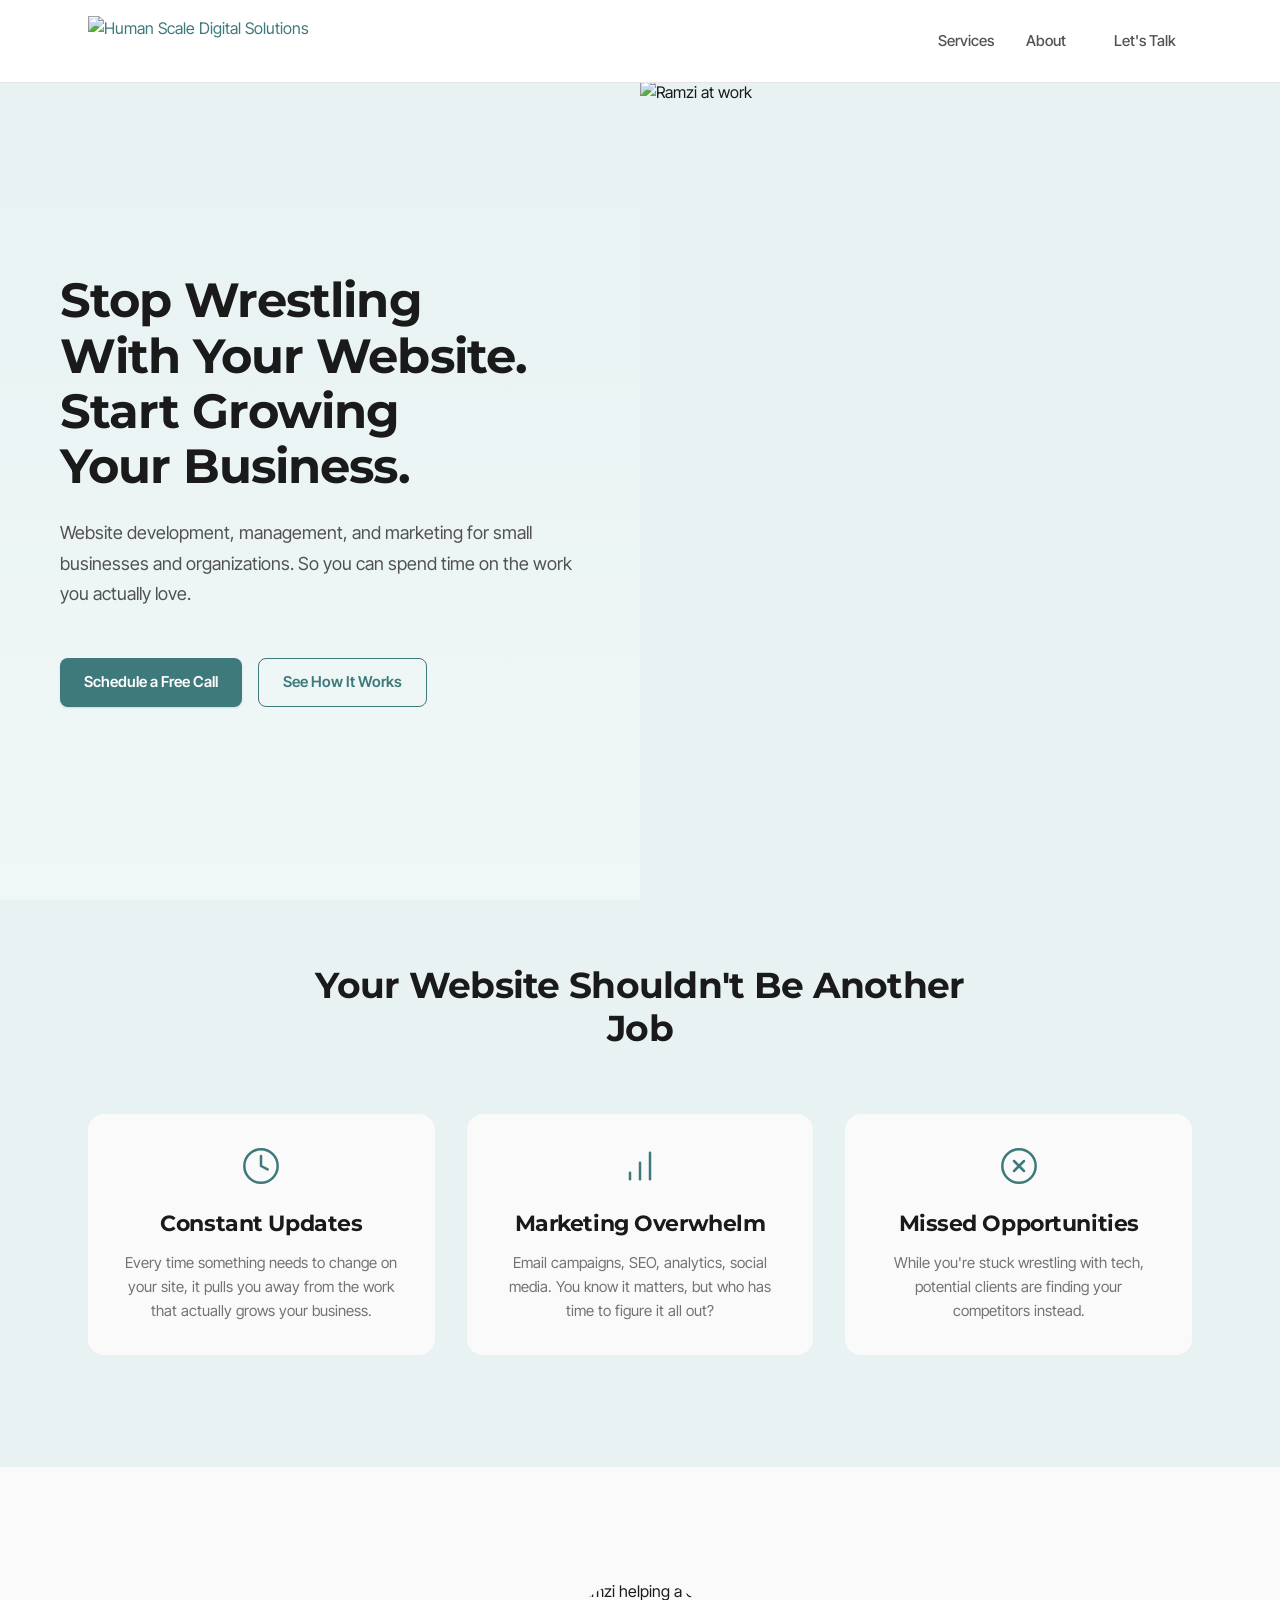
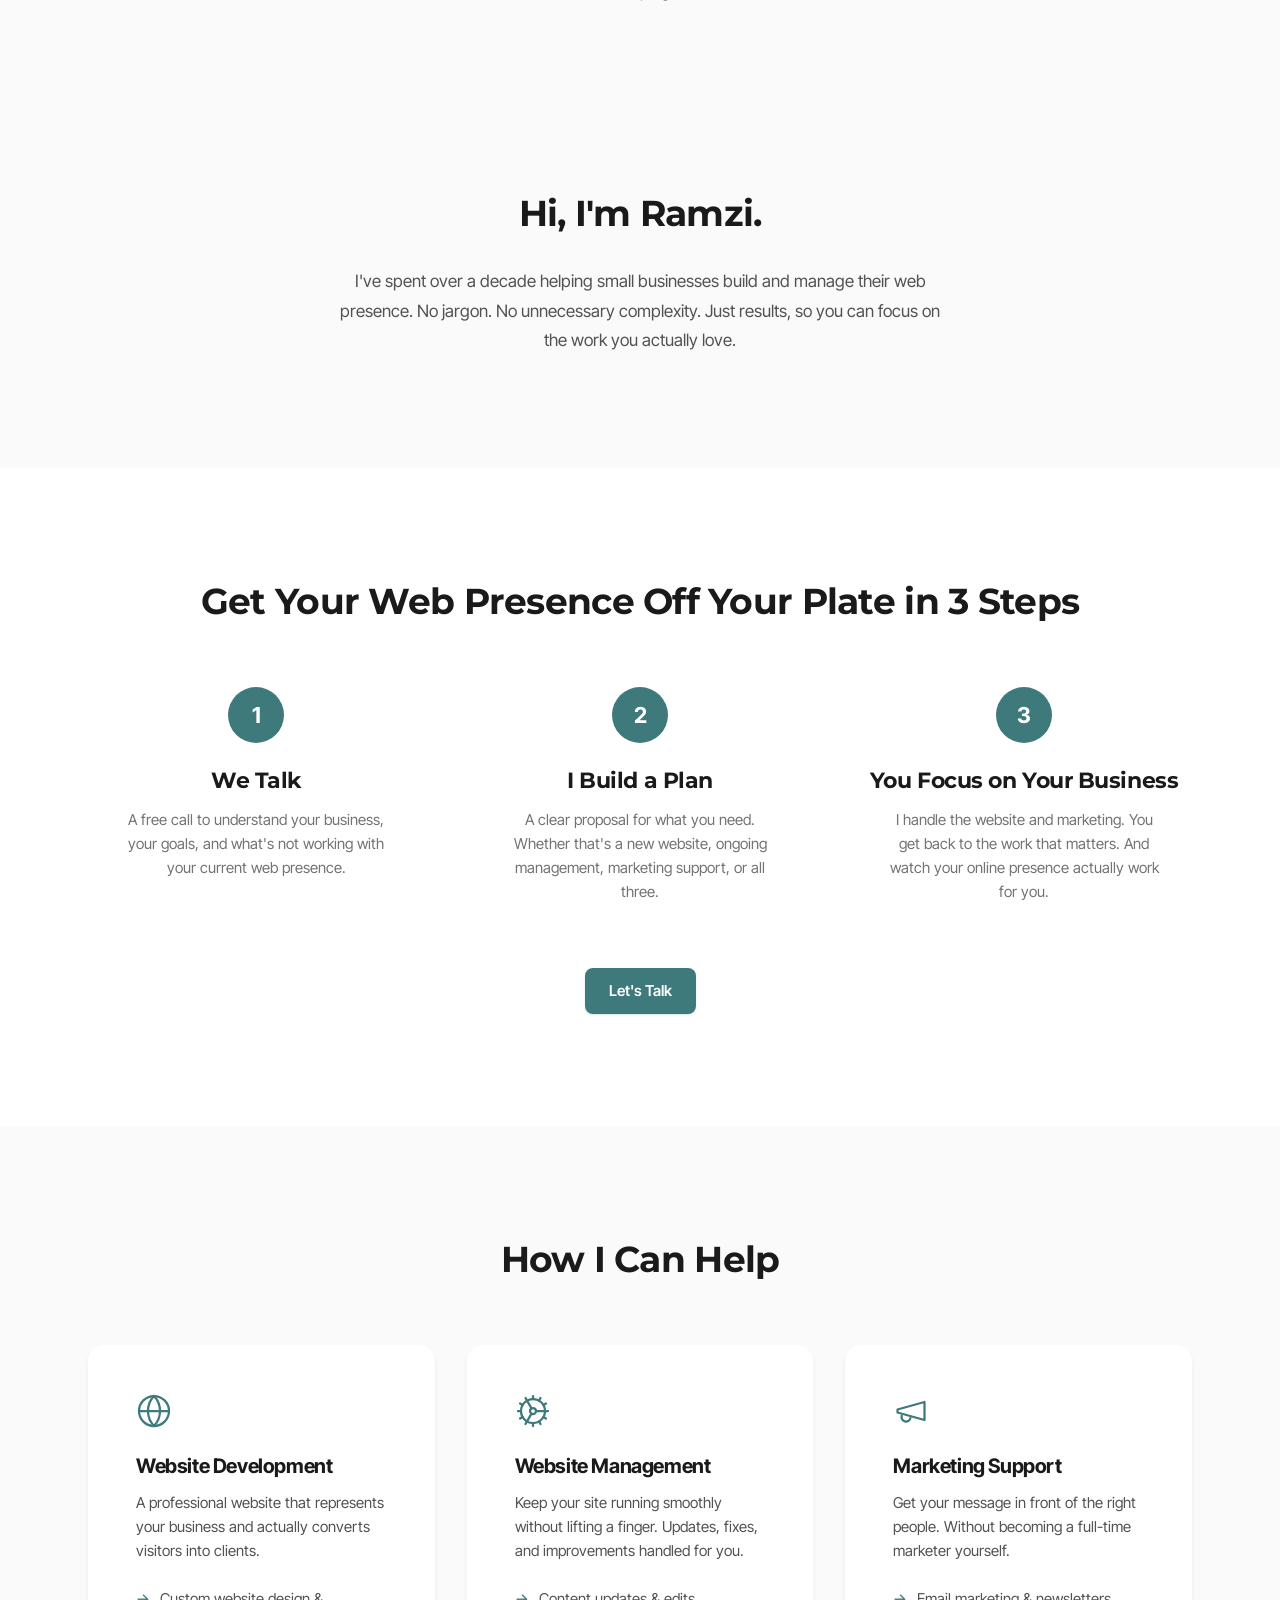
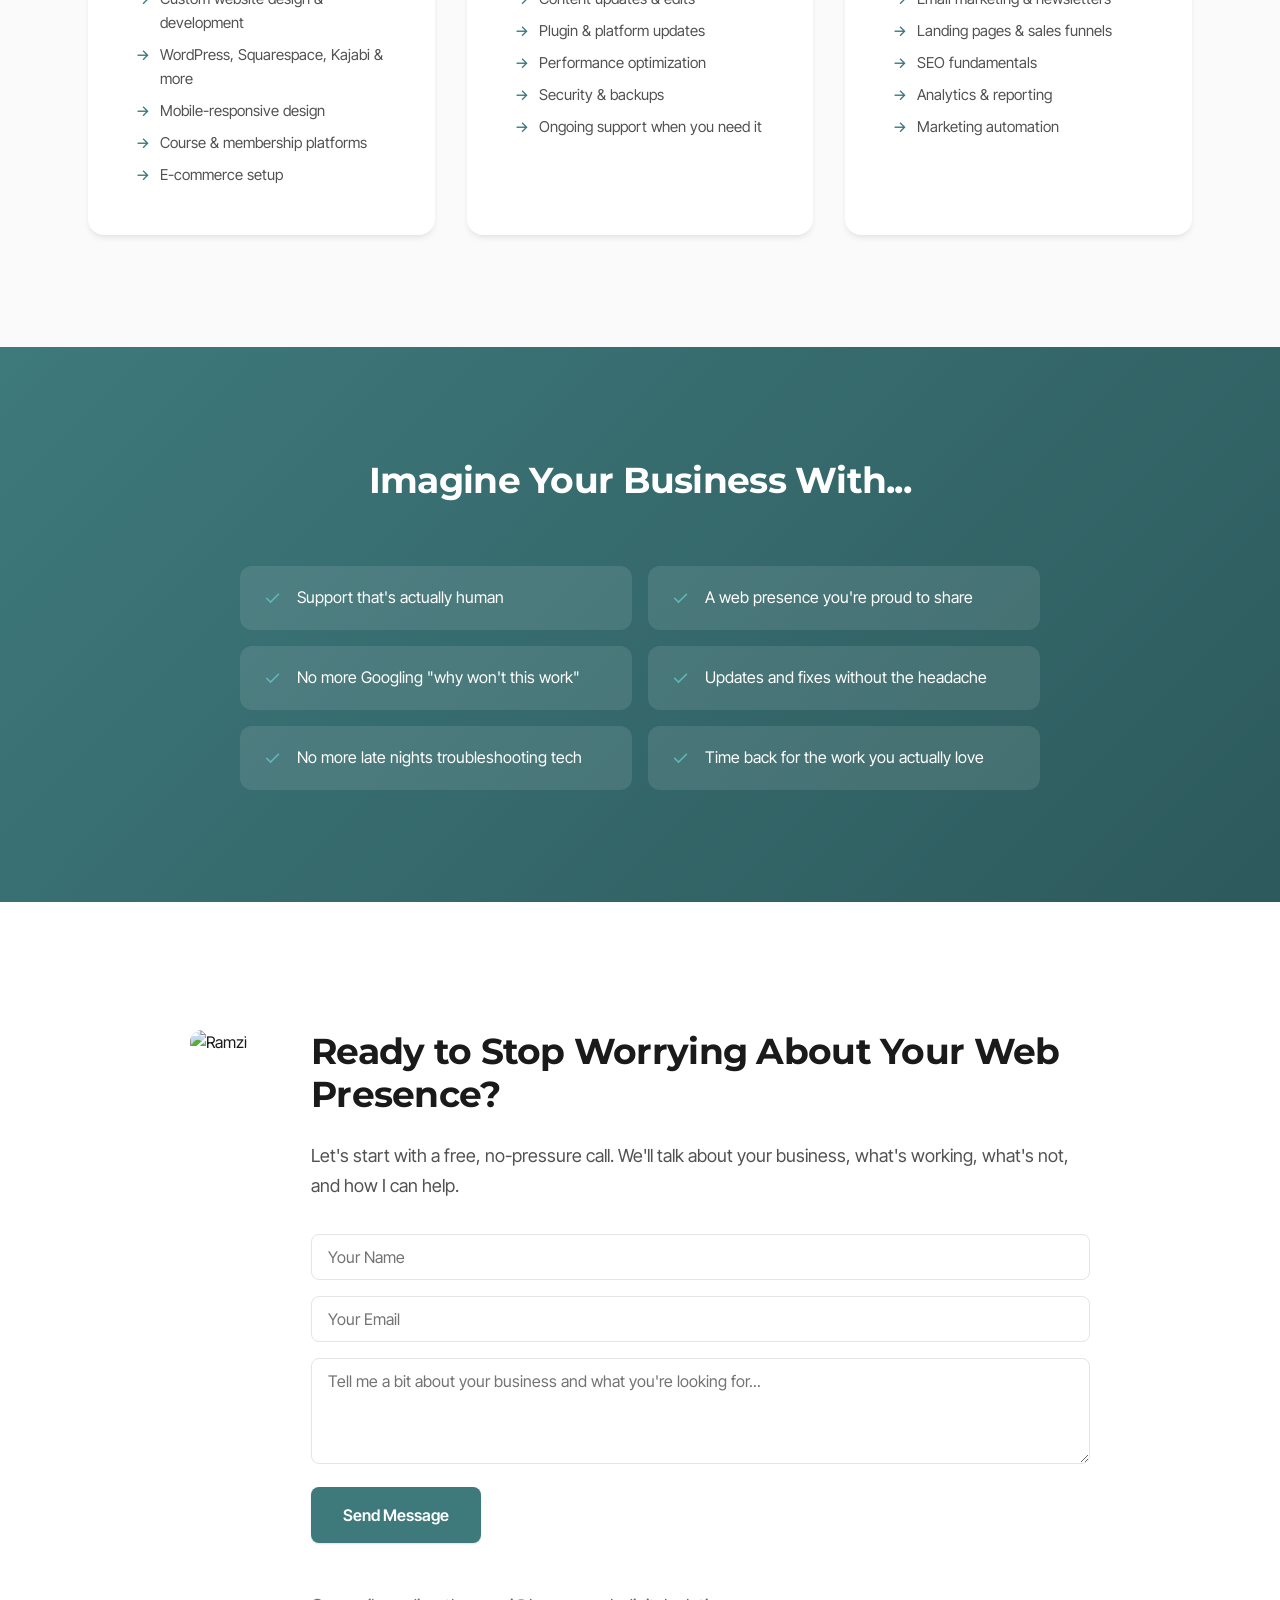
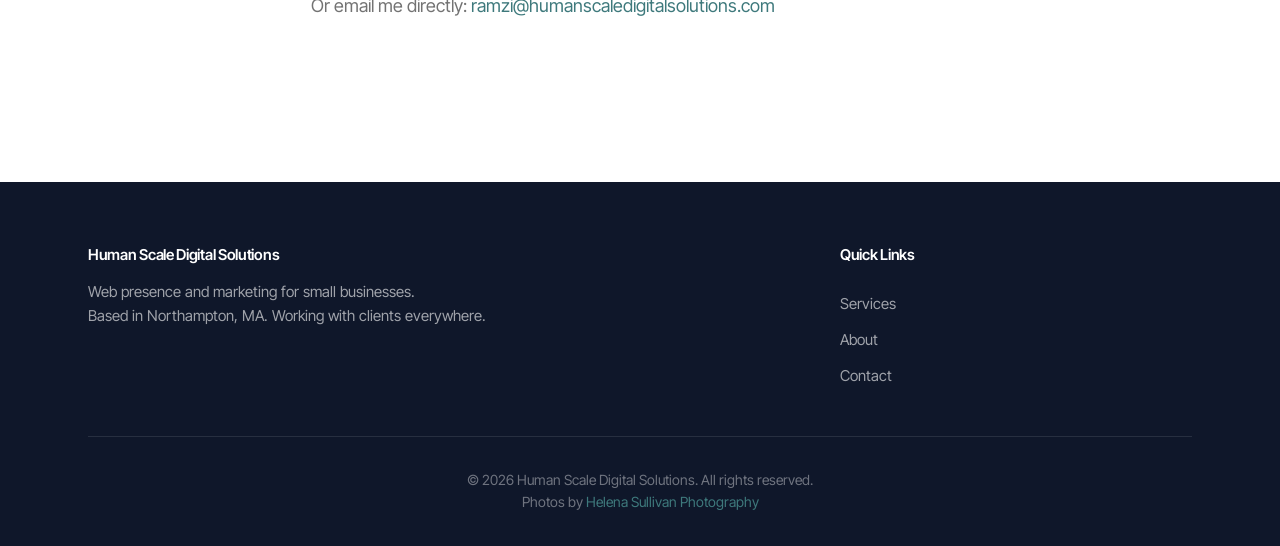
==== index.html @ 855b4fbe "Break stakes heading after Shouldn't on mobile Co-Authored-By: Claude Opus 4.6 <noreply@anthropic.co" ====
<!DOCTYPE html>
<html lang="en">
<head>
  <meta charset="UTF-8">
  <meta name="viewport" content="width=device-width, initial-scale=1.0">
  <title>Human Scale Digital Solutions | Website Management & Marketing for Small Businesses</title>
  <meta name="description" content="Website management and marketing support for small businesses. Serving Northampton, Easthampton, Amherst, Hadley and the Pioneer Valley. Human support, not a ticket number.">
  <meta name="keywords" content="website management, marketing support, small business, Pioneer Valley, Northampton, web presence, email marketing, website development">
  <meta name="robots" content="index, follow">
  <meta name="author" content="Ramzi Nakhleh">
  <link rel="canonical" href="https://humanscaledigitalsolutions.com/">
  
  <!-- Geographic Meta Tags (Local SEO) -->
  <meta name="geo.region" content="US-MA">
  <meta name="geo.placename" content="Northampton">
  <meta name="geo.position" content="42.3251;-72.6412">
  <meta name="ICBM" content="42.3251, -72.6412">
  
  <!-- Open Graph -->
  <meta property="og:type" content="website">
  <meta property="og:title" content="Human Scale Digital Solutions | Website Management & Marketing">
  <meta property="og:description" content="Website management and marketing support for small businesses. Serving the Pioneer Valley, MA.">
  <meta property="og:url" content="https://humanscaledigitalsolutions.com">
  <meta property="og:site_name" content="Human Scale Digital Solutions">
  <meta property="og:locale" content="en_US">
  <meta property="og:image" content="https://humanscaledigitalsolutions.com/og-image.jpg">
  <meta property="og:image:width" content="1200">
  <meta property="og:image:height" content="630">
  
  <!-- Twitter Card -->
  <meta name="twitter:card" content="summary_large_image">
  <meta name="twitter:title" content="Human Scale Digital Solutions">
  <meta name="twitter:description" content="Website management and marketing support for small businesses. Serving the Pioneer Valley, MA.">
  <meta name="twitter:image" content="https://humanscaledigitalsolutions.com/og-image.jpg">
  
  <!-- Favicon -->
  <link rel="icon" type="image/png" href="favicon.png">
  <link rel="apple-touch-icon" href="apple-touch-icon.png">
  
  <link rel="stylesheet" href="styles.css">
  
  <!-- Structured Data / Schema Markup -->
  <script type="application/ld+json">
  {
    "@context": "https://schema.org",
    "@graph": [
      {
        "@type": "ProfessionalService",
        "@id": "https://humanscaledigitalsolutions.com/#business",
        "name": "Human Scale Digital Solutions",
        "description": "Website management and marketing support for small businesses and organizations. Based in the Pioneer Valley, MA.",
        "url": "https://humanscaledigitalsolutions.com",
        "telephone": "+1-413-247-4090",
        "email": "ramzi@humanscaledigitalsolutions.com",
        "foundingDate": "2012",
        "founder": {
          "@type": "Person",
          "@id": "https://humanscaledigitalsolutions.com/#founder"
        },
        "priceRange": "$$",
        "currenciesAccepted": "USD",
        "paymentAccepted": "Cash, Credit Card, Check",
        "areaServed": [
          {
            "@type": "City",
            "name": "Northampton",
            "containedInPlace": {
              "@type": "State",
              "name": "Massachusetts"
            }
          },
          {
            "@type": "City",
            "name": "Easthampton",
            "containedInPlace": {
              "@type": "State",
              "name": "Massachusetts"
            }
          },
          {
            "@type": "City",
            "name": "Amherst",
            "containedInPlace": {
              "@type": "State",
              "name": "Massachusetts"
            }
          },
          {
            "@type": "City",
            "name": "Hadley",
            "containedInPlace": {
              "@type": "State",
              "name": "Massachusetts"
            }
          },
          {
            "@type": "Place",
            "name": "Pioneer Valley, Massachusetts"
          }
        ],
        "openingHoursSpecification": [
          {
            "@type": "OpeningHoursSpecification",
            "dayOfWeek": ["Monday", "Tuesday", "Wednesday", "Thursday", "Friday"],
            "opens": "09:00",
            "closes": "17:00"
          }
        ],
        "hasOfferCatalog": {
          "@type": "OfferCatalog",
          "name": "Web Services",
          "itemListElement": [
            {
              "@type": "Offer",
              "itemOffered": {
                "@type": "Service",
                "@id": "https://humanscaledigitalsolutions.com/#website-development",
                "name": "Website Development",
                "description": "Professional website design and development. Custom websites, WordPress, Squarespace, mobile-responsive design, e-commerce, and course platforms."
              }
            },
            {
              "@type": "Offer",
              "itemOffered": {
                "@type": "Service",
                "@id": "https://humanscaledigitalsolutions.com/#website-management",
                "name": "Website Management",
                "description": "Keep your site running smoothly without lifting a finger. Content updates, plugin updates, performance optimization, security, and ongoing support."
              }
            },
            {
              "@type": "Offer",
              "itemOffered": {
                "@type": "Service",
                "@id": "https://humanscaledigitalsolutions.com/#marketing-support",
                "name": "Marketing Support",
                "description": "Email marketing, newsletters, landing pages, SEO fundamentals, analytics, and marketing automation to get your message in front of the right people."
              }
            }
          ]
        }
      },
      {
        "@type": "Person",
        "@id": "https://humanscaledigitalsolutions.com/#founder",
        "name": "Ramzi Nakhleh",
        "jobTitle": "Founder",
        "worksFor": {
          "@id": "https://humanscaledigitalsolutions.com/#business"
        },
        "description": "Over a decade of experience helping small businesses and organizations build and manage their web presence."
      },
      {
        "@type": "WebSite",
        "@id": "https://humanscaledigitalsolutions.com/#website",
        "url": "https://humanscaledigitalsolutions.com",
        "name": "Human Scale Digital Solutions",
        "publisher": {
          "@id": "https://humanscaledigitalsolutions.com/#business"
        }
      },
      {
        "@type": "WebPage",
        "@id": "https://humanscaledigitalsolutions.com/#webpage",
        "url": "https://humanscaledigitalsolutions.com",
        "name": "Human Scale Digital Solutions | Website Management & Marketing for Small Businesses",
        "description": "Website management and marketing support for small businesses. Based in the Pioneer Valley, serving Northampton, Easthampton, Amherst, Hadley and beyond.",
        "isPartOf": {
          "@id": "https://humanscaledigitalsolutions.com/#website"
        },
        "about": {
          "@id": "https://humanscaledigitalsolutions.com/#business"
        }
      }
    ]
  }
  </script>
  <link rel="preconnect" href="https://fonts.googleapis.com">
  <link rel="preconnect" href="https://fonts.gstatic.com" crossorigin>
  <link href="https://fonts.googleapis.com/css2?family=Inter+Tight:wght@400;500;600;700&family=Montserrat:wght@600;700&display=swap" rel="stylesheet">
</head>
<body>
  <!-- Navigation -->
  <nav class="nav">
    <div class="nav-container">
      <a href="#" class="logo"><img src="logo.png" alt="Human Scale Digital Solutions" class="logo-img"></a>
      <div class="nav-links">
        <a href="#services">Services</a>
        <a href="#about">About</a>
        <a href="#contact" class="btn btn-nav">Let's Talk</a>
      </div>
      <button class="mobile-menu-btn" aria-label="Menu">
        <span></span>
        <span></span>
        <span></span>
      </button>
    </div>
  </nav>

  <!-- Hero Section -->
  <header class="hero">
    <div class="hero-layout">
      <div class="hero-text">
        <div class="hero-text-inner">
          <h1>Stop Wrestling With Your Website. Start Growing Your&nbsp;Business.</h1>
          <p class="hero-sub">Website development, management, and marketing for small businesses and organizations. So you can spend time on the work you actually love.</p>
          <div class="hero-cta">
            <a href="#contact" class="btn btn-primary">Schedule a Free Call</a>
            <a href="#how-it-works" class="btn btn-secondary">See How It Works</a>
          </div>
        </div>
      </div>
      <div class="hero-image">
        <picture>
          <source media="(max-width: 767px)" srcset="hero-image-mobile.jpg">
          <img src="hero-image.jpg" alt="Ramzi at work" />
        </picture>
      </div>
    </div>
  </header>

  <!-- Stakes Section -->
  <section class="stakes">
    <div class="container">
      <h2>Your Website Shouldn't <br class="mobile-break">Be Another Job</h2>
      <div class="stakes-grid">
        <div class="stake-card">
          <div class="stake-icon">
            <svg xmlns="http://www.w3.org/2000/svg" width="32" height="32" viewBox="0 0 24 24" fill="none" stroke="currentColor" stroke-width="1.5" stroke-linecap="round" stroke-linejoin="round"><circle cx="12" cy="12" r="10"/><polyline points="12 6 12 12 16 14"/></svg>
          </div>
          <h3>Constant Updates</h3>
          <p>Every time something needs to change on your site, it pulls you away from the work that actually grows your business.</p>
        </div>
        <div class="stake-card">
          <div class="stake-icon">
            <svg xmlns="http://www.w3.org/2000/svg" width="32" height="32" viewBox="0 0 24 24" fill="none" stroke="currentColor" stroke-width="1.5" stroke-linecap="round" stroke-linejoin="round"><path d="M12 20V10"/><path d="M18 20V4"/><path d="M6 20v-4"/></svg>
          </div>
          <h3>Marketing Overwhelm</h3>
          <p>Email campaigns, SEO, analytics, social media. You know it matters, but who has time to figure it all out?</p>
        </div>
        <div class="stake-card">
          <div class="stake-icon">
            <svg xmlns="http://www.w3.org/2000/svg" width="32" height="32" viewBox="0 0 24 24" fill="none" stroke="currentColor" stroke-width="1.5" stroke-linecap="round" stroke-linejoin="round"><circle cx="12" cy="12" r="10"/><path d="m15 9-6 6"/><path d="m9 9 6 6"/></svg>
          </div>
          <h3>Missed Opportunities</h3>
          <p>While you're stuck wrestling with tech, potential clients are finding your competitors instead.</p>
        </div>
      </div>
    </div>
  </section>

  <!-- Guide Section -->
  <section class="guide" id="about">
    <div class="container">
      <div class="guide-layout">
        <div class="guide-photo">
          <img src="https://images.squarespace-cdn.com/content/v1/65c40b8eee83f035b4331966/12e99288-6b5b-4789-ae00-49ed91c9b27f/Ramzi+Sophie+casual.jpg?format=750w" alt="Ramzi helping a client" />
        </div>
        <div class="guide-text">
          <h2>Hi, I'm Ramzi.</h2>
          <p>I've spent over a decade helping small businesses build and manage their web presence. No jargon. No unnecessary complexity. Just results, so you can focus on the work you actually love.</p>
        </div>
      </div>
    </div>
  </section>

  <!-- Plan Section -->
  <section class="plan" id="how-it-works">
    <div class="container">
      <h2>Get Your Web Presence Off Your Plate in 3 Steps</h2>
      <div class="plan-grid">
        <div class="plan-step">
          <div class="step-number">1</div>
          <h3>We Talk</h3>
          <p>A free call to understand your business, your goals, and what's not working with your current web presence.</p>
        </div>
        <div class="plan-step">
          <div class="step-number">2</div>
          <h3>I Build a Plan</h3>
          <p>A clear proposal for what you need. Whether that's a new website, ongoing management, marketing support, or all three.</p>
        </div>
        <div class="plan-step">
          <div class="step-number">3</div>
          <h3>You Focus on Your Business</h3>
          <p>I handle the website and marketing. You get back to the work that matters. And watch your online presence actually work for you.</p>
        </div>
      </div>
      <div class="plan-cta">
        <a href="#contact" class="btn btn-primary">Let's Talk</a>
      </div>
    </div>
  </section>

  <!-- Services Section -->
  <section class="services" id="services">
    <div class="container">
      <h2>How I Can Help</h2>
      <div class="services-grid">
        <div class="service-card">
          <div class="service-icon">
            <svg xmlns="http://www.w3.org/2000/svg" width="28" height="28" viewBox="0 0 24 24" fill="none" stroke="currentColor" stroke-width="1.5" stroke-linecap="round" stroke-linejoin="round"><circle cx="12" cy="12" r="10"/><path d="M12 2a14.5 14.5 0 0 0 0 20 14.5 14.5 0 0 0 0-20"/><path d="M2 12h20"/></svg>
          </div>
          <h3>Website Development</h3>
          <p>A professional website that represents your business and actually converts visitors into clients.</p>
          <ul>
            <li>Custom website design & development</li>
            <li>WordPress, Squarespace, Kajabi & more</li>
            <li>Mobile-responsive design</li>
            <li>Course & membership platforms</li>
            <li>E-commerce setup</li>
          </ul>
        </div>
        <div class="service-card">
          <div class="service-icon">
            <svg xmlns="http://www.w3.org/2000/svg" width="28" height="28" viewBox="0 0 24 24" fill="none" stroke="currentColor" stroke-width="1.5" stroke-linecap="round" stroke-linejoin="round"><path d="M12 20a8 8 0 1 0 0-16 8 8 0 0 0 0 16Z"/><path d="M12 14a2 2 0 1 0 0-4 2 2 0 0 0 0 4Z"/><path d="M12 2v2"/><path d="M12 22v-2"/><path d="m17 20.66-1-1.73"/><path d="M11 10.27 7 3.34"/><path d="m20.66 17-1.73-1"/><path d="m3.34 7 1.73 1"/><path d="M14 12h8"/><path d="M2 12h2"/><path d="m20.66 7-1.73 1"/><path d="m3.34 17 1.73-1"/><path d="m17 3.34-1 1.73"/><path d="m11 13.73-4 6.93"/></svg>
          </div>
          <h3>Website Management</h3>
          <p>Keep your site running smoothly without lifting a finger. Updates, fixes, and improvements handled for you.</p>
          <ul>
            <li>Content updates & edits</li>
            <li>Plugin & platform updates</li>
            <li>Performance optimization</li>
            <li>Security & backups</li>
            <li>Ongoing support when you need it</li>
          </ul>
        </div>
        <div class="service-card">
          <div class="service-icon">
            <svg xmlns="http://www.w3.org/2000/svg" width="28" height="28" viewBox="0 0 24 24" fill="none" stroke="currentColor" stroke-width="1.5" stroke-linecap="round" stroke-linejoin="round"><path d="m3 11 18-5v12L3 13v-2z"/><path d="M11.6 16.8a3 3 0 1 1-5.8-1.6"/></svg>
          </div>
          <h3>Marketing Support</h3>
          <p>Get your message in front of the right people. Without becoming a full-time marketer yourself.</p>
          <ul>
            <li>Email marketing & newsletters</li>
            <li>Landing pages & sales funnels</li>
            <li>SEO fundamentals</li>
            <li>Analytics & reporting</li>
            <li>Marketing automation</li>
          </ul>
        </div>
      </div>
    </div>
  </section>

  <!-- Success Section -->
  <section class="success">
    <div class="container">
      <h2>Imagine Your Business With...</h2>
      <div class="success-grid">
        <div class="success-item">
          <span class="checkmark">✓</span>
          <p>Support that's actually human</p>
        </div>
        <div class="success-item">
          <span class="checkmark">✓</span>
          <p>A web presence you're proud to share</p>
        </div>
        <div class="success-item">
          <span class="checkmark">✓</span>
          <p>No more Googling "why won't this work"</p>
        </div>
        <div class="success-item">
          <span class="checkmark">✓</span>
          <p>Updates and fixes without the headache</p>
        </div>
        <div class="success-item">
          <span class="checkmark">✓</span>
          <p>No more late nights troubleshooting tech</p>
        </div>
        <div class="success-item">
          <span class="checkmark">✓</span>
          <p>Time back for the work you actually love</p>
        </div>
      </div>
    </div>
  </section>

  <!-- CTA Section -->
  <section class="cta" id="contact">
    <div class="container">
      <div class="cta-layout">
        <div class="cta-image">
          <img src="https://images.squarespace-cdn.com/content/v1/65c40b8eee83f035b4331966/b73c650e-64b1-4037-b30b-f5fbb7288cda/Ramzi+Headshot+1.jpg?format=750w" alt="Ramzi" />
        </div>
        <div class="cta-content">
          <h2>Ready to Stop Worrying About Your Web Presence?</h2>
          <p>Let's start with a free, no-pressure call. We'll talk about your business, what's working, what's not, and how I can help.</p>
          
          <form action="https://formspree.io/f/mojnrgyl" method="POST" class="contact-form">
            <div class="form-group">
              <input type="text" name="name" placeholder="Your Name" required>
            </div>
            <div class="form-group">
              <input type="email" name="email" placeholder="Your Email" required>
            </div>
            <div class="form-group">
              <textarea name="message" placeholder="Tell me a bit about your business and what you're looking for..." rows="4" required></textarea>
            </div>
            <button type="submit" class="btn btn-primary btn-large">Send Message</button>
          </form>
          
          <p class="cta-note">Or email me directly: <a href="mailto:ramzi@humanscaledigitalsolutions.com">ramzi@humanscaledigitalsolutions.com</a></p>
        </div>
      </div>
    </div>
  </section>

  <!-- Footer -->
  <footer class="footer">
    <div class="container">
      <div class="footer-content">
        <div class="footer-brand">
          <h4>Human Scale Digital Solutions</h4>
          <p>Web presence and marketing for small businesses.<br>Based in Northampton, MA. Working with clients everywhere.</p>
        </div>
        <div class="footer-links">
          <h4>Quick Links</h4>
          <a href="#services">Services</a>
          <a href="#about">About</a>
          <a href="#contact">Contact</a>
        </div>
      </div>
      <div class="footer-bottom">
        <p>&copy; 2026 Human Scale Digital Solutions. All rights reserved.</p>
        <p>Photos by <a href="https://www.helenasullivan.com" target="_blank" rel="noopener noreferrer">Helena Sullivan Photography</a></p>
      </div>
    </div>
  </footer>

  <script src="script.js"></script>
</body>
</html>
---- styles.css ----
/* ===== CSS Variables ===== */
:root {
  /* Colors - matching humanscaledigitalsolutions.com */
  --color-primary: #3E797C;
  --color-primary-dark: #2d5a5c;
  --color-primary-light: #e8f2f2;
  --color-text: #1a1a1a;
  --color-text-secondary: #525252;
  --color-text-muted: #737373;
  --color-bg: #ffffff;
  --color-bg-alt: #fafafa;
  --color-bg-dark: #0f172a;
  --color-accent: #5fb8bb;
  --color-border: #e5e5e5;
  
  /* Typography - matching humanscaledigitalsolutions.com */
  --font-sans: 'Inter Tight', -apple-system, BlinkMacSystemFont, 'Segoe UI', sans-serif;
  --font-display: 'Montserrat', -apple-system, BlinkMacSystemFont, 'Segoe UI', sans-serif;
  
  /* Spacing Scale (8px base) */
  --space-1: 0.25rem;   /* 4px */
  --space-2: 0.5rem;    /* 8px */
  --space-3: 0.75rem;   /* 12px */
  --space-4: 1rem;      /* 16px */
  --space-5: 1.5rem;    /* 24px */
  --space-6: 2rem;      /* 32px */
  --space-8: 3rem;      /* 48px */
  --space-10: 4rem;     /* 64px */
  --space-12: 5rem;     /* 80px */
  --space-16: 7rem;     /* 112px */
  
  /* Shadows */
  --shadow-sm: 0 1px 2px 0 rgba(0, 0, 0, 0.05);
  --shadow-md: 0 4px 6px -1px rgba(0, 0, 0, 0.08), 0 2px 4px -2px rgba(0, 0, 0, 0.05);
  --shadow-lg: 0 10px 15px -3px rgba(0, 0, 0, 0.08), 0 4px 6px -4px rgba(0, 0, 0, 0.05);
  --shadow-xl: 0 20px 25px -5px rgba(0, 0, 0, 0.08), 0 8px 10px -6px rgba(0, 0, 0, 0.05);
  
  /* Border Radius */
  --radius-sm: 6px;
  --radius-md: 8px;
  --radius-lg: 12px;
  --radius-xl: 16px;
  --radius-full: 9999px;
  
  /* Layout */
  --max-width: 1200px;
  --max-width-content: 720px;
  --max-width-narrow: 560px;
}

/* ===== Utility ===== */
.mobile-break { display: inline; }
@media (min-width: 768px) { .mobile-break { display: none; } }

/* ===== Reset & Base ===== */
*, *::before, *::after {
  box-sizing: border-box;
  margin: 0;
  padding: 0;
}

html {
  scroll-behavior: smooth;
  font-size: 16px;
}

body {
  font-family: var(--font-sans);
  font-size: 1rem;
  line-height: 1.6;
  color: var(--color-text);
  background: var(--color-bg);
  -webkit-font-smoothing: antialiased;
  -moz-osx-font-smoothing: grayscale;
}

/* ===== Typography Scale ===== */
h1, h2, h3, h4, h5, h6 {
  font-family: var(--font-display);
  font-weight: 700;
  line-height: 1.2;
  color: var(--color-text);
  letter-spacing: -0.02em;
}

h1 {
  font-size: clamp(2.25rem, 5vw, 3.25rem);
  line-height: 1.15;
}

h2 {
  font-size: clamp(1.75rem, 4vw, 2.25rem);
  line-height: 1.2;
}

h3 {
  font-size: clamp(1.125rem, 2.5vw, 1.375rem);
  line-height: 1.3;
}

p {
  color: var(--color-text-secondary);
  margin-bottom: var(--space-4);
}

p:last-child {
  margin-bottom: 0;
}

.lead {
  font-size: 1.125rem;
  line-height: 1.7;
  color: var(--color-text-secondary);
}

a {
  color: var(--color-primary);
  text-decoration: none;
  transition: color 0.15s ease;
}

a:hover {
  color: var(--color-primary-dark);
}

strong {
  color: var(--color-text);
  font-weight: 600;
}

ul {
  list-style: none;
}

img {
  max-width: 100%;
  height: auto;
  display: block;
}

/* ===== Layout ===== */
.container {
  width: 100%;
  max-width: var(--max-width);
  margin: 0 auto;
  padding: 0 var(--space-5);
}

@media (min-width: 768px) {
  .container {
    padding: 0 var(--space-8);
  }
}

section {
  padding: var(--space-12) 0;
}

@media (min-width: 768px) {
  section {
    padding: var(--space-16) 0;
  }
}

/* ===== Buttons ===== */
.btn {
  display: inline-flex;
  align-items: center;
  justify-content: center;
  padding: var(--space-3) var(--space-5);
  font-family: var(--font-sans);
  font-size: 0.9375rem;
  font-weight: 600;
  line-height: 1.5;
  text-align: center;
  border-radius: var(--radius-md);
  border: none;
  cursor: pointer;
  transition: all 0.15s ease;
  white-space: nowrap;
}

.btn-primary {
  background: var(--color-primary);
  color: white;
  box-shadow: 0 1px 2px rgba(62, 121, 124, 0.2);
}

.btn-primary:hover {
  background: var(--color-primary-dark);
  color: white;
  transform: translateY(-1px);
  box-shadow: 0 4px 12px rgba(62, 121, 124, 0.3);
}

.btn-secondary {
  background: transparent;
  color: var(--color-primary);
  border: 1.5px solid var(--color-primary);
}

.btn-secondary:hover {
  background: var(--color-primary-light);
  color: var(--color-primary-dark);
}

.btn-large {
  padding: var(--space-4) var(--space-6);
  font-size: 1rem;
}

.btn-nav {
  padding: var(--space-2) var(--space-4);
  font-size: 0.875rem;
}

/* ===== Navigation ===== */
.nav {
  position: fixed;
  top: 0;
  left: 0;
  right: 0;
  background: rgba(255, 255, 255, 0.98);
  backdrop-filter: blur(8px);
  z-index: 1000;
  border-bottom: 1px solid var(--color-border);
}

.nav-container {
  max-width: var(--max-width);
  margin: 0 auto;
  padding: var(--space-4) var(--space-5);
  display: flex;
  justify-content: space-between;
  align-items: center;
}

@media (min-width: 768px) {
  .nav-container {
    padding: var(--space-4) var(--space-8);
  }
}

.logo {
  display: flex;
  align-items: center;
}

.logo-img {
  height: 40px;
  width: auto;
}

@media (min-width: 768px) {
  .logo-img {
    height: 50px;
  }
}

.nav-links {
  display: flex;
  align-items: center;
  gap: var(--space-6);
}

.nav-links a {
  color: var(--color-text-secondary);
  font-size: 0.9375rem;
  font-weight: 500;
}

.nav-links a:hover {
  color: var(--color-text);
}

.mobile-menu-btn {
  display: none;
  flex-direction: column;
  gap: 5px;
  background: none;
  border: none;
  cursor: pointer;
  padding: var(--space-2);
}

.mobile-menu-btn span {
  width: 22px;
  height: 2px;
  background: var(--color-text);
  border-radius: 2px;
  transition: all 0.2s ease;
}

@media (max-width: 768px) {
  .nav-links {
    display: none;
    position: absolute;
    top: 100%;
    left: 0;
    right: 0;
    background: white;
    flex-direction: column;
    padding: var(--space-5);
    gap: var(--space-4);
    border-bottom: 1px solid var(--color-border);
    box-shadow: var(--shadow-lg);
  }
  
  .nav-links.active {
    display: flex;
  }
  
  .nav-links .btn {
    width: 100%;
  }
  
  .mobile-menu-btn {
    display: flex;
  }
}

/* ===== Hero Section ===== */
.hero {
  padding-top: 80px; /* nav height */
  margin: 0;
  padding-bottom: 0;
  background: #e8f2f2;
}

.hero-layout {
  display: flex;
  flex-direction: column;
}

@media (min-width: 768px) {
  .hero-layout {
    flex-direction: row;
    min-height: calc(100vh - 80px);
  }
}

.hero-text {
  background: linear-gradient(180deg, var(--color-primary-light) 0%, #f0f7f7 100%);
  display: flex;
  align-items: center;
  justify-content: center;
  padding: var(--space-10) var(--space-5);
  text-align: center;
}

@media (min-width: 768px) {
  .hero-text {
    flex: 1 1 50%;
    padding: var(--space-12) var(--space-8);
    text-align: left;
  }
}

.hero-text-inner {
  max-width: 520px;
}

.hero h1 {
  margin-bottom: var(--space-5);
  font-size: clamp(2rem, 5vw, 3rem);
  text-wrap: balance;
}

.hero-sub {
  font-size: 1.125rem;
  line-height: 1.7;
  color: var(--color-text-secondary);
  margin: 0 0 var(--space-8);
}

.hero-cta {
  display: flex;
  gap: var(--space-4);
  justify-content: center;
  flex-wrap: wrap;
}

@media (min-width: 768px) {
  .hero-cta {
    justify-content: flex-start;
  }
}

@media (max-width: 480px) {
  .hero-cta {
    flex-direction: column;
    align-items: center;
  }

  .hero-cta .btn {
    width: 100%;
    max-width: 280px;
  }
}

.hero-image img {
  width: 100%;
  display: block;
}

@media (min-width: 768px) {
  .hero-image {
    flex: 1 1 50%;
  }

  .hero-image img {
    height: 100%;
    object-fit: cover;
  }
}

/* ===== Stakes Section ===== */
.stakes {
  background: #e8f2f2;
  padding-top: var(--space-8);
}

@media (min-width: 768px) {
  .stakes {
    padding-top: var(--space-10);
  }
}

.stakes h2 {
  text-align: center;
  margin-bottom: var(--space-8);
  max-width: var(--max-width-content);
  margin-left: auto;
  margin-right: auto;
}

@media (min-width: 768px) {
  .stakes h2 {
    margin-bottom: var(--space-10);
  }
}

.stakes-grid {
  display: grid;
  grid-template-columns: 1fr;
  gap: var(--space-5);
}

@media (min-width: 640px) {
  .stakes-grid {
    grid-template-columns: repeat(3, 1fr);
    gap: var(--space-6);
  }
}

.stake-card {
  padding: var(--space-6);
  background: var(--color-bg-alt);
  border-radius: var(--radius-xl);
  text-align: center;
}

.stake-icon {
  margin-bottom: var(--space-4);
  color: var(--color-primary);
}

.stake-icon svg {
  width: 40px;
  height: 40px;
}

.stake-card h3 {
  margin-bottom: var(--space-3);
}

.stake-card p {
  font-size: 0.9375rem;
  color: var(--color-text-muted);
  margin: 0;
}

/* ===== Guide Section ===== */
.guide {
  background: var(--color-bg-alt);
}

.guide-layout {
  display: flex;
  flex-direction: column;
  align-items: center;
  gap: var(--space-8);
  max-width: 700px;
  margin: 0 auto;
  text-align: center;
}

.guide-photo {
  text-align: center;
}

.guide-photo img {
  width: 100%;
  max-width: 280px;
  border-radius: 50%;
  object-fit: cover;
  aspect-ratio: 1;
}

.guide-text {
  max-width: 600px;
}

.guide-text h2 {
  margin-bottom: var(--space-6);
}

.guide-text p {
  font-size: 1.0625rem;
  line-height: 1.75;
  margin-bottom: var(--space-5);
}

.guide-text p:last-of-type {
  margin-bottom: 0;
}

.guide-text h3 {
  font-family: var(--font-sans);
  color: var(--color-primary);
  margin-top: var(--space-8);
  margin-bottom: var(--space-5);
  font-size: 1.5rem;
}

/* ===== Plan Section ===== */
.plan {
  background: var(--color-bg);
}

.plan h2 {
  text-align: center;
  margin-bottom: var(--space-8);
  text-wrap: balance;
}

@media (min-width: 768px) {
  .plan h2 {
    margin-bottom: var(--space-10);
    white-space: nowrap;
    text-wrap: nowrap;
  }
}

.plan-grid {
  display: grid;
  grid-template-columns: 1fr;
  gap: var(--space-6);
  margin-bottom: var(--space-8);
}

@media (min-width: 640px) {
  .plan-grid {
    grid-template-columns: repeat(3, 1fr);
    gap: var(--space-8);
  }
}

@media (min-width: 768px) {
  .plan-grid {
    margin-bottom: var(--space-10);
  }
}

.plan-step {
  text-align: center;
}

.step-number {
  width: 56px;
  height: 56px;
  background: var(--color-primary);
  color: white;
  border-radius: var(--radius-full);
  display: flex;
  align-items: center;
  justify-content: center;
  font-size: 1.375rem;
  font-weight: 700;
  margin: 0 auto var(--space-5);
  font-family: var(--font-sans);
}

.plan-step h3 {
  margin-bottom: var(--space-3);
}

.plan-step p {
  font-size: 0.9375rem;
  color: var(--color-text-muted);
  max-width: 280px;
  margin: 0 auto;
}

.plan-cta {
  text-align: center;
}

/* ===== Services Section ===== */
.services {
  background: var(--color-bg-alt);
}

.services h2 {
  text-align: center;
  margin-bottom: var(--space-8);
}

@media (min-width: 768px) {
  .services h2 {
    margin-bottom: var(--space-10);
  }
}

.services-grid {
  display: grid;
  grid-template-columns: 1fr;
  gap: var(--space-5);
}

@media (min-width: 768px) {
  .services-grid {
    grid-template-columns: repeat(3, 1fr);
    gap: var(--space-6);
  }
}

.service-card {
  background: white;
  padding: var(--space-6);
  border-radius: var(--radius-xl);
  box-shadow: var(--shadow-md);
}

@media (min-width: 768px) {
  .service-card {
    padding: var(--space-8);
  }
}

.service-icon {
  margin-bottom: var(--space-4);
  color: var(--color-primary);
}

.service-icon svg {
  width: 36px;
  height: 36px;
}

.service-card h3 {
  font-family: var(--font-sans);
  font-size: 1.25rem;
  margin-bottom: var(--space-3);
}

.service-card > p {
  font-size: 0.9375rem;
  margin-bottom: var(--space-5);
}

.service-card ul {
  display: flex;
  flex-direction: column;
  gap: var(--space-2);
}

.service-card li {
  padding-left: var(--space-5);
  position: relative;
  font-size: 0.9375rem;
  color: var(--color-text-secondary);
}

.service-card li::before {
  content: "→";
  position: absolute;
  left: 0;
  color: var(--color-primary);
  font-weight: 500;
}

/* ===== Success Section ===== */
.success {
  background: linear-gradient(135deg, var(--color-primary) 0%, var(--color-primary-dark) 100%);
  color: white;
}

.success h2 {
  text-align: center;
  margin-bottom: var(--space-8);
  color: white;
}

@media (min-width: 768px) {
  .success h2 {
    margin-bottom: var(--space-10);
  }
}

.success-grid {
  display: grid;
  grid-template-columns: 1fr;
  gap: var(--space-4);
  max-width: 800px;
  margin: 0 auto;
}

@media (min-width: 640px) {
  .success-grid {
    grid-template-columns: repeat(2, 1fr);
  }
}

.success-item {
  display: flex;
  align-items: center;
  gap: var(--space-4);
  padding: var(--space-4) var(--space-5);
  background: rgba(255, 255, 255, 0.1);
  border-radius: var(--radius-lg);
}

.checkmark {
  font-size: 1.25rem;
  color: var(--color-accent);
  flex-shrink: 0;
}

.success-item p {
  font-size: 1rem;
  color: white;
  margin: 0;
}

/* ===== CTA Section ===== */
.cta {
  background: var(--color-bg);
  padding: var(--space-16) 0;
}

@media (min-width: 768px) {
  .cta {
    padding: 8rem 0;
  }
}

.cta-layout {
  display: grid;
  grid-template-columns: 1fr;
  gap: var(--space-8);
  align-items: center;
  max-width: 900px;
  margin: 0 auto;
}

@media (min-width: 768px) {
  .cta-layout {
    grid-template-columns: auto 1fr;
    gap: var(--space-10);
    align-items: start;
  }
}

.cta-image {
  text-align: center;
  display: flex;
  justify-content: center;
}

.cta-image img {
  width: auto;
  max-width: 260px;
  max-height: 380px;
  object-fit: cover;
  border-radius: var(--radius-lg);
  margin: 0 auto;
}

.cta-content {
  text-align: center;
}

@media (min-width: 768px) {
  .cta-content {
    text-align: left;
  }
}

.cta-content h2 {
  margin-bottom: var(--space-5);
}

.cta-content > p {
  font-size: 1.125rem;
  line-height: 1.7;
  margin-bottom: var(--space-6);
}

.cta-content .btn-large {
  margin-bottom: var(--space-5);
}

.cta-note {
  font-size: 0.9375rem;
  color: var(--color-text-muted);
}

/* Form Confirmation */
.form-confirmation {
  display: flex;
  flex-direction: column;
  align-items: center;
  justify-content: center;
  text-align: center;
  min-height: 280px;
}

.confirmation-icon {
  color: var(--color-primary);
  width: 56px;
  height: 56px;
  margin-bottom: var(--space-5);
}

.form-confirmation h3 {
  font-family: var(--font-display);
  font-size: clamp(1.5rem, 3vw, 1.75rem);
  color: var(--color-text);
  margin-bottom: var(--space-4);
}

.form-confirmation p {
  font-size: 1.0625rem;
  line-height: 1.7;
  color: var(--color-text-secondary);
}

/* Contact Form */
.contact-form {
  display: flex;
  flex-direction: column;
  gap: var(--space-4);
  margin-bottom: var(--space-5);
}

.form-group input,
.form-group textarea {
  width: 100%;
  padding: var(--space-3) var(--space-4);
  font-family: var(--font-sans);
  font-size: 1rem;
  border: 1.5px solid var(--color-border);
  border-radius: var(--radius-md);
  background: white;
  transition: border-color 0.15s ease, box-shadow 0.15s ease;
}

.form-group input:focus,
.form-group textarea:focus {
  outline: none;
  border-color: var(--color-primary);
  box-shadow: 0 0 0 3px rgba(62, 121, 124, 0.1);
}

.form-group input::placeholder,
.form-group textarea::placeholder {
  color: var(--color-text-muted);
}

.form-group textarea {
  resize: vertical;
  min-height: 100px;
}

.contact-form .btn {
  align-self: flex-start;
}

@media (max-width: 768px) {
  .contact-form .btn {
    width: 100%;
  }
}

/* ===== Footer ===== */
.footer {
  padding: var(--space-10) 0 var(--space-6);
  background: var(--color-bg-dark);
  color: rgba(255, 255, 255, 0.7);
}

.footer-content {
  display: grid;
  grid-template-columns: 1fr;
  gap: var(--space-8);
  margin-bottom: var(--space-8);
}

@media (min-width: 640px) {
  .footer-content {
    grid-template-columns: 2fr 1fr;
  }
}

.footer-brand h4,
.footer-links h4 {
  color: white;
  font-family: var(--font-sans);
  font-size: 0.9375rem;
  font-weight: 600;
  margin-bottom: var(--space-4);
}

.footer-brand p {
  font-size: 0.9375rem;
  line-height: 1.6;
  color: rgba(255, 255, 255, 0.6);
}

.footer-links {
  display: flex;
  flex-direction: column;
  gap: var(--space-3);
}

.footer-links a {
  color: rgba(255, 255, 255, 0.6);
  font-size: 0.9375rem;
}

.footer-links a:hover {
  color: white;
}

.footer-bottom {
  padding-top: var(--space-6);
  border-top: 1px solid rgba(255, 255, 255, 0.1);
  text-align: center;
}

.footer-bottom p {
  font-size: 0.875rem;
  color: rgba(255, 255, 255, 0.4);
  margin: 0;
}

/* ===== Animations ===== */
@media (prefers-reduced-motion: no-preference) {
  .stake-card,
  .plan-step,
  .service-card,
  .success-item,
  .portfolio-card {
    opacity: 0;
    transform: translateY(16px);
    animation: fadeInUp 0.5s ease forwards;
  }
  
  .stake-card:nth-child(1),
  .plan-step:nth-child(1) { animation-delay: 0.1s; }
  .stake-card:nth-child(2),
  .plan-step:nth-child(2) { animation-delay: 0.2s; }
  .stake-card:nth-child(3),
  .plan-step:nth-child(3) { animation-delay: 0.3s; }
  
  .service-card:nth-child(1),
  .portfolio-card:nth-child(1) { animation-delay: 0.1s; }
  .service-card:nth-child(2),
  .portfolio-card:nth-child(2) { animation-delay: 0.2s; }
  .portfolio-card:nth-child(3) { animation-delay: 0.3s; }
  .portfolio-card:nth-child(4) { animation-delay: 0.4s; }
  
  @keyframes fadeInUp {
    to {
      opacity: 1;
      transform: translateY(0);
    }
  }
}

/* ===== Focus States (Accessibility) ===== */
a:focus-visible,
button:focus-visible,
.btn:focus-visible {
  outline: 2px solid var(--color-primary);
  outline-offset: 2px;
}

/* ===== Portfolio Page ===== */

.portfolio-hero {
  background: linear-gradient(180deg, var(--color-primary-light) 0%, var(--color-bg) 100%);
  padding: calc(80px + var(--space-10)) var(--space-5) var(--space-8);
  text-align: center;
}

@media (min-width: 768px) {
  .portfolio-hero {
    padding: calc(80px + var(--space-12)) var(--space-8) var(--space-10);
  }
}

.portfolio-hero h1 {
  margin-bottom: var(--space-4);
  font-size: clamp(2rem, 5vw, 2.75rem);
}

.portfolio-hero .hero-sub {
  max-width: 520px;
  margin: 0 auto;
  text-wrap: balance;
}

.portfolio-grid {
  display: grid;
  grid-template-columns: 1fr;
  gap: var(--space-6);
}

@media (min-width: 640px) {
  .portfolio-grid {
    grid-template-columns: repeat(2, 1fr);
  }
}

.portfolio-card {
  background: white;
  border-radius: var(--radius-xl);
  box-shadow: var(--shadow-md);
  overflow: hidden;
  transition: transform 0.2s ease, box-shadow 0.2s ease;
}

.portfolio-card:hover {
  transform: translateY(-4px);
  box-shadow: var(--shadow-xl);
}

.portfolio-image {
  aspect-ratio: 16 / 10;
  overflow: hidden;
  background: var(--color-bg-alt);
}

.portfolio-image img {
  width: 100%;
  height: 100%;
  object-fit: cover;
  object-position: top center;
  transition: transform 0.3s ease;
}

.portfolio-card:hover .portfolio-image img {
  transform: scale(1.03);
}

.portfolio-placeholder {
  width: 100%;
  height: 100%;
  display: flex;
  align-items: center;
  justify-content: center;
  background: linear-gradient(135deg, var(--color-primary-light) 0%, #d4eaeb 100%);
  color: var(--color-primary);
}

.portfolio-content {
  padding: var(--space-5) var(--space-6) var(--space-6);
}

.portfolio-content h3 {
  font-family: var(--font-sans);
  font-size: 1.25rem;
  margin-bottom: var(--space-2);
}

.portfolio-type {
  font-size: 0.8125rem;
  font-weight: 600;
  color: var(--color-primary);
  text-transform: uppercase;
  letter-spacing: 0.04em;
  margin-bottom: var(--space-3) !important;
}

.portfolio-content > p:not(.portfolio-type) {
  font-size: 0.9375rem;
  color: var(--color-text-secondary);
  margin-bottom: var(--space-4);
}

.portfolio-link {
  display: inline-flex;
  align-items: center;
  gap: var(--space-2);
  font-size: 0.9375rem;
  font-weight: 600;
  color: var(--color-primary);
}

.portfolio-link:hover {
  color: var(--color-primary-dark);
}

.portfolio-link svg {
  transition: transform 0.15s ease;
}

.portfolio-link:hover svg {
  transform: translate(2px, -2px);
}

.portfolio-cta-centered {
  text-align: center;
  max-width: 520px;
  margin: 0 auto;
}

.portfolio-cta-centered h2 {
  margin-bottom: var(--space-4);
}

.portfolio-cta-centered > p {
  font-size: 1.125rem;
  line-height: 1.7;
  margin-bottom: var(--space-6);
}

/* ===== Selection ===== */
::selection {
  background: var(--color-primary);
  color: white;
}
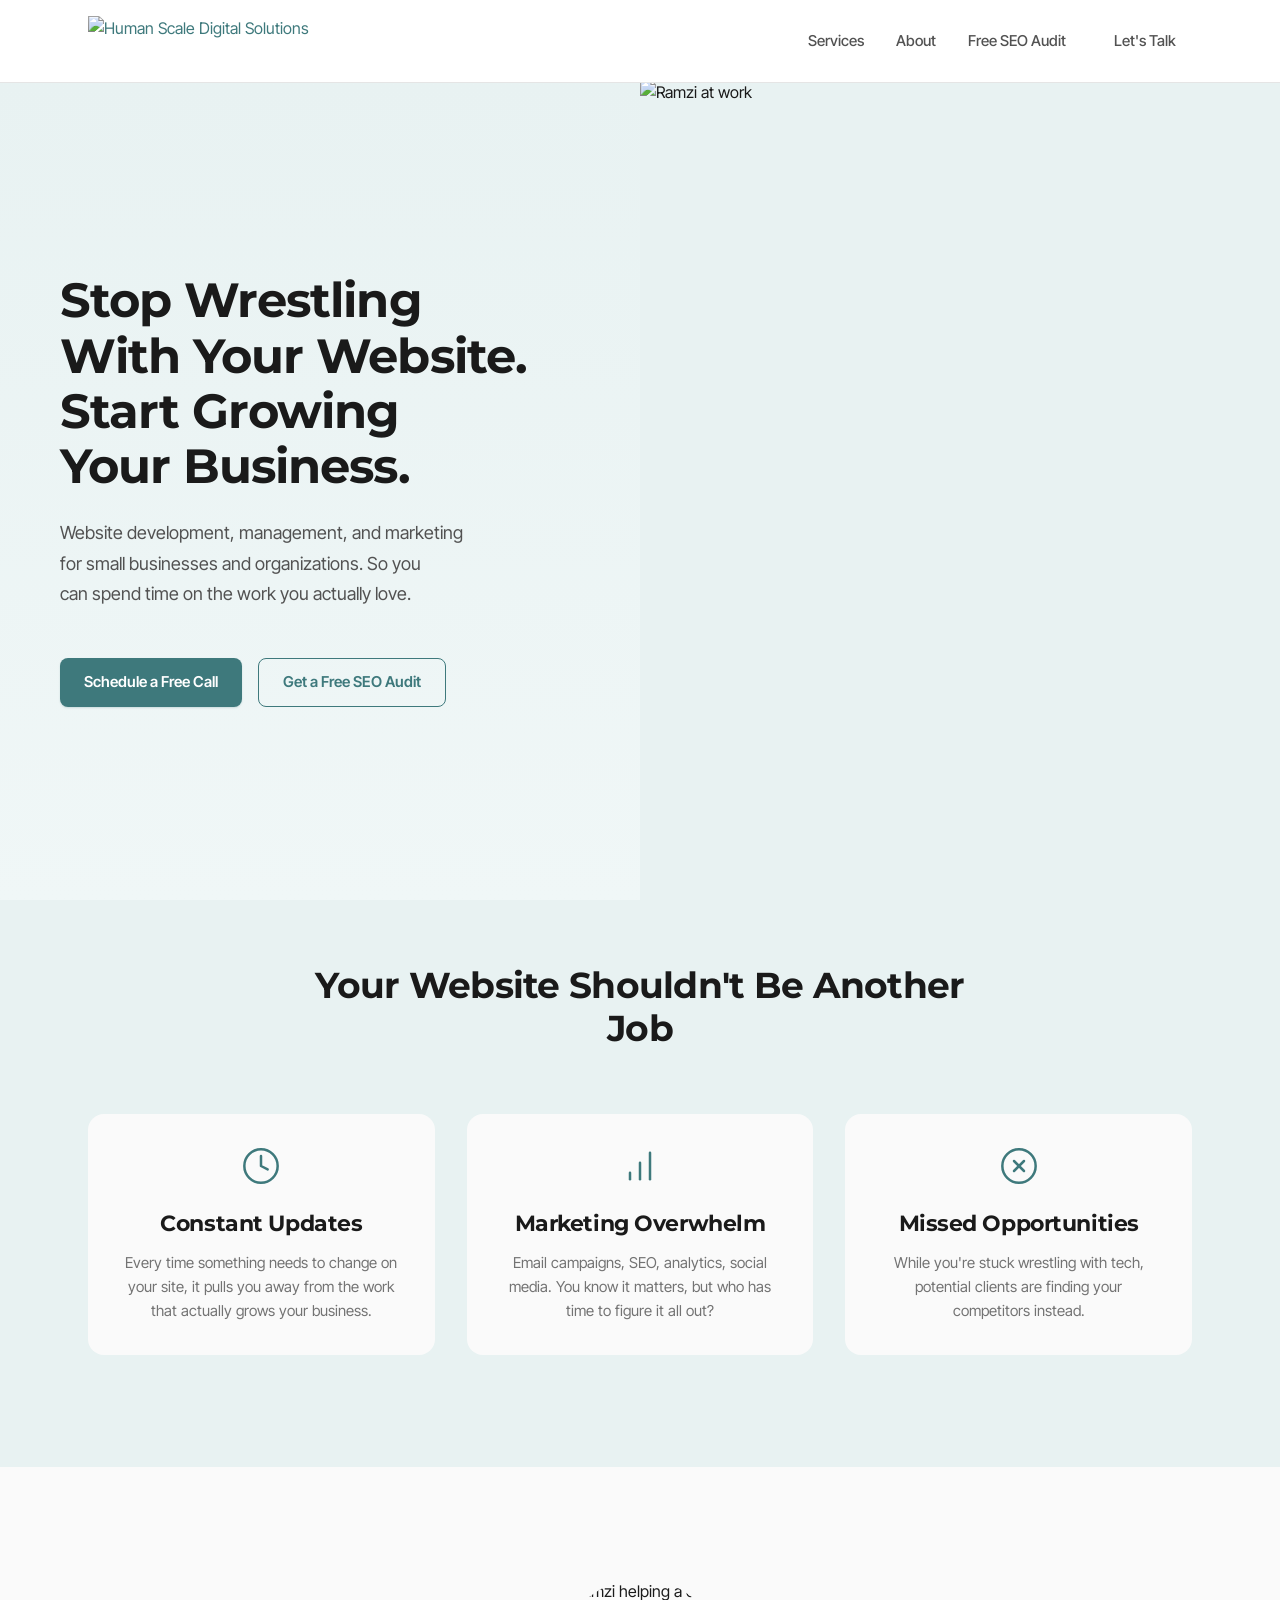
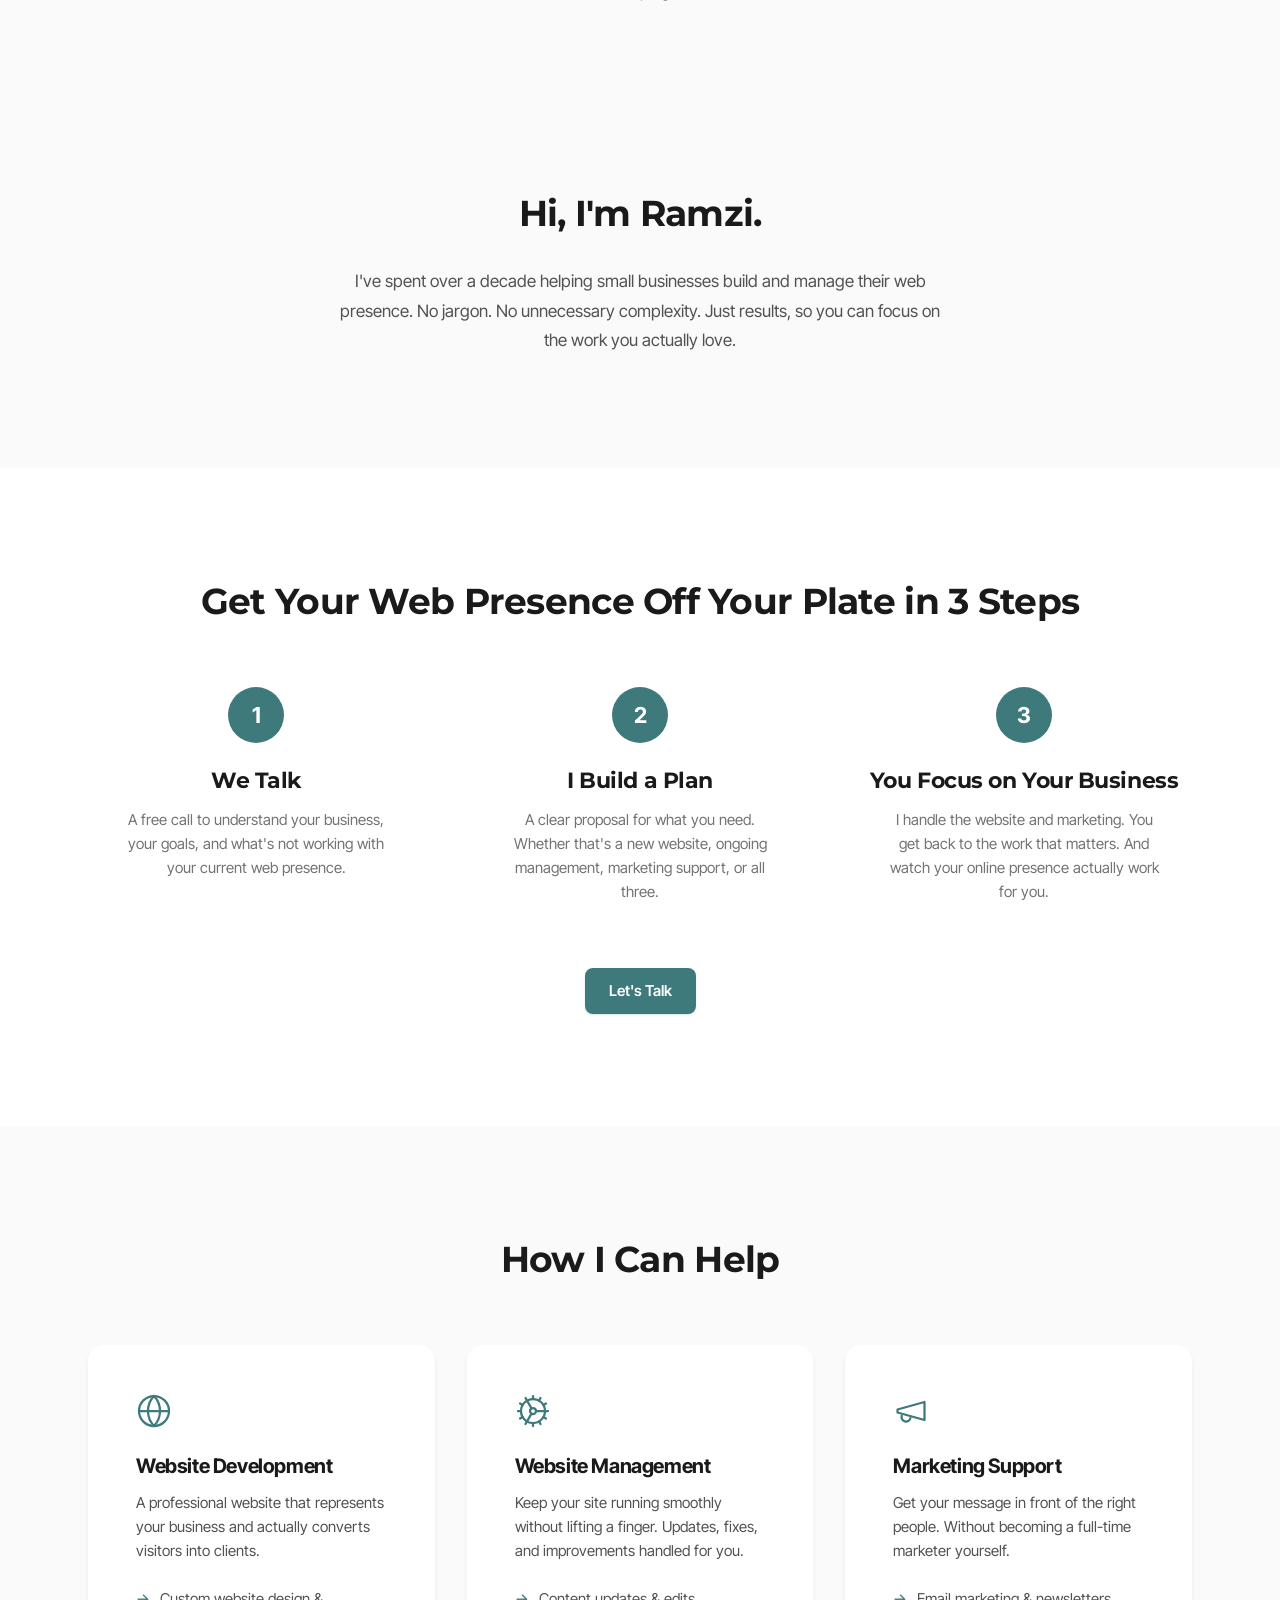
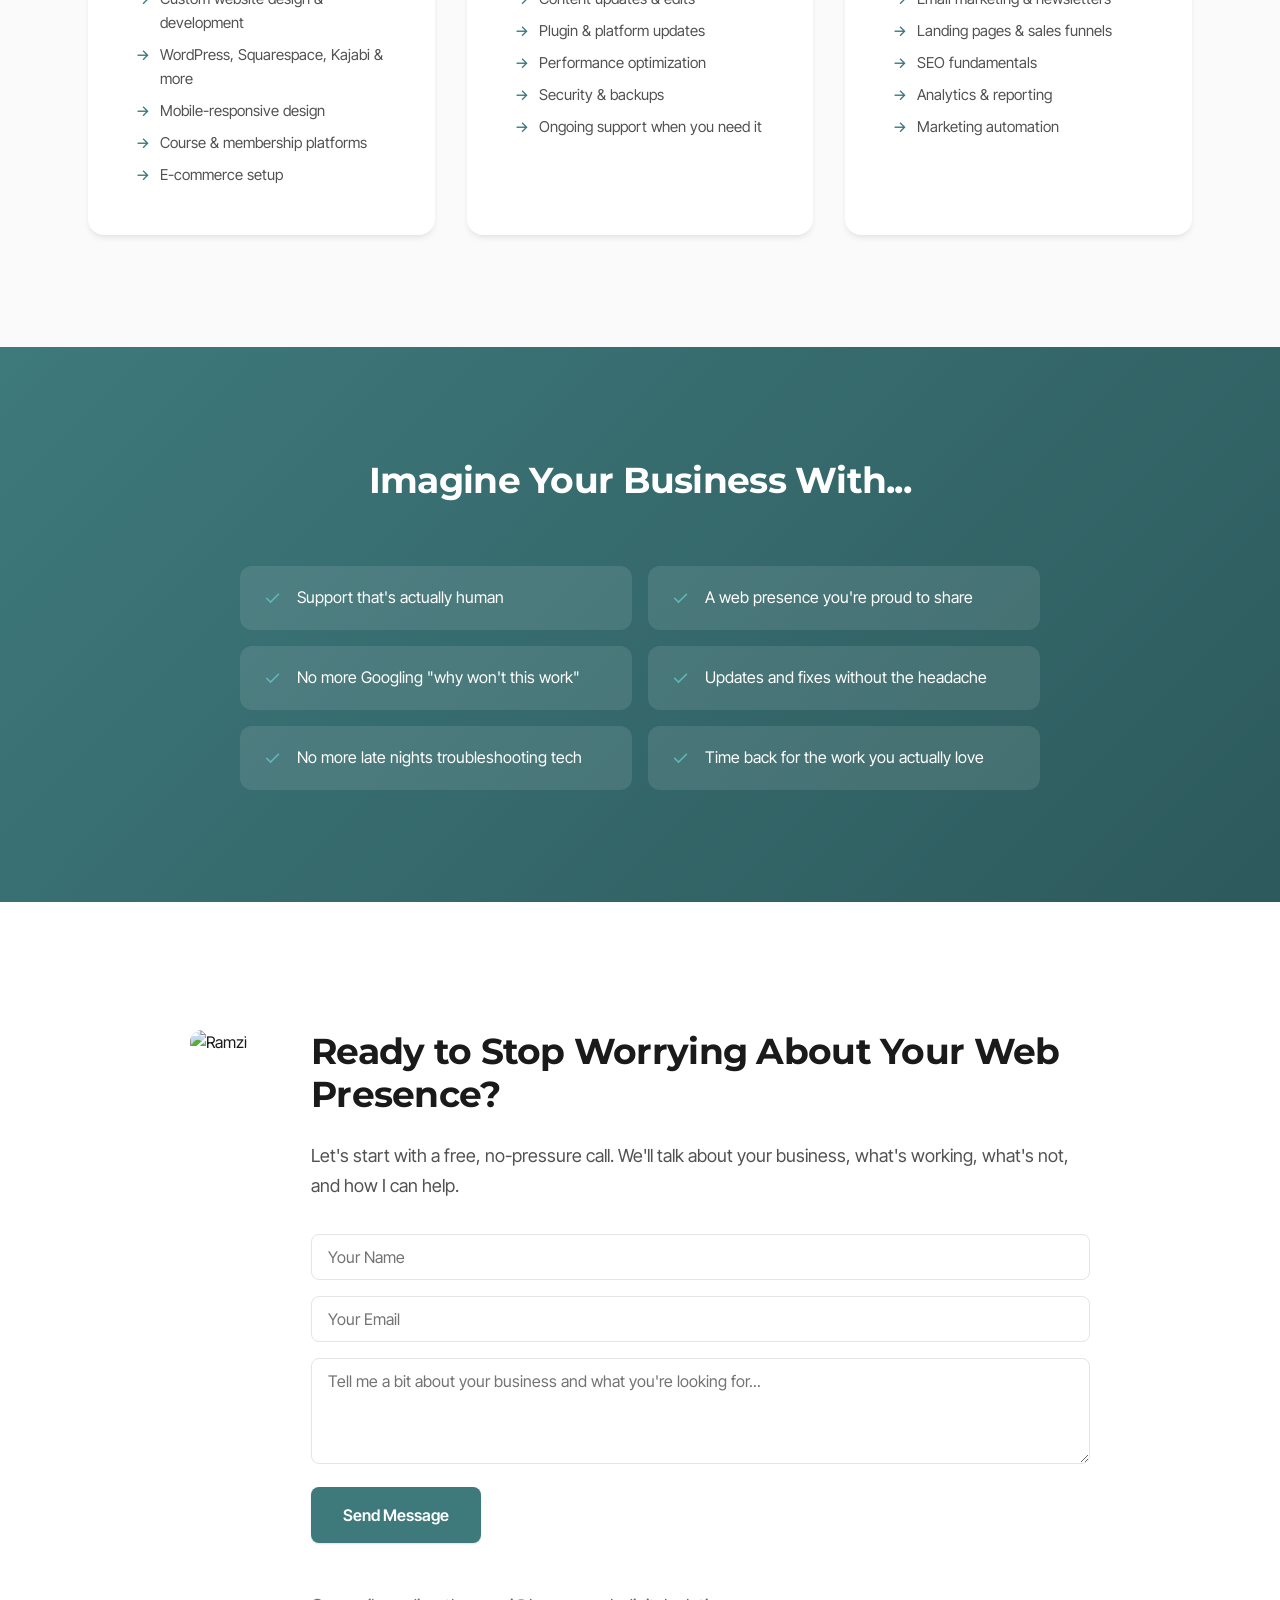
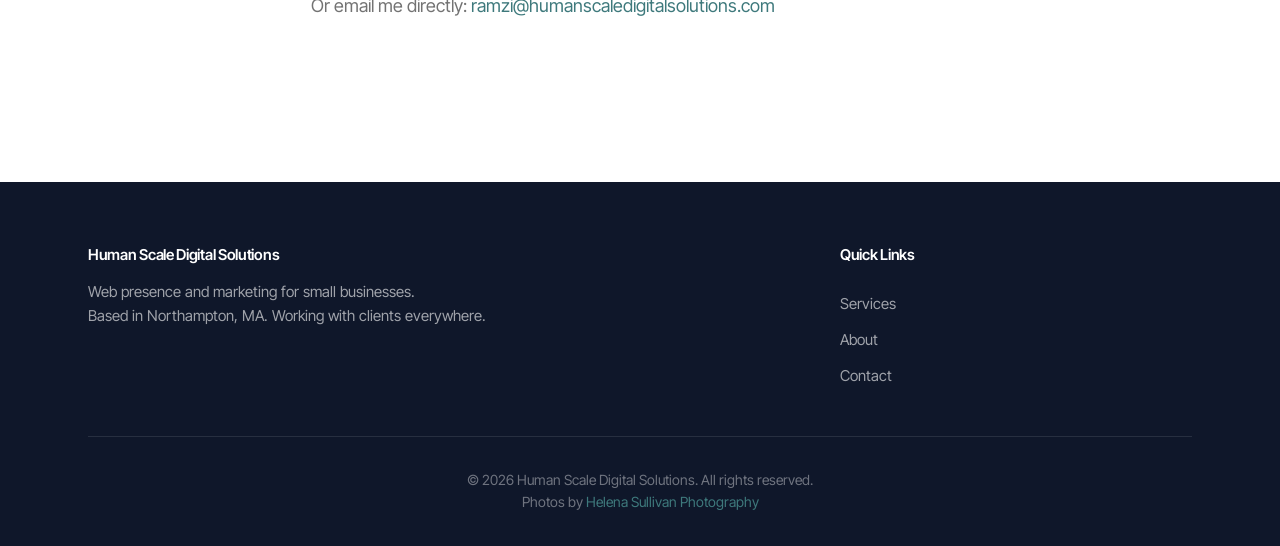
==== commit bd5e6857: "Remove SEO audit callout section and its CSS Co-Authored-By: Claude Opus 4.6 <noreply@anthropic.com>" ====
--- a/index.html
+++ b/index.html
@@ -187,6 +187,7 @@
       <div class="nav-links">
         <a href="#services">Services</a>
         <a href="#about">About</a>
+        <a href="/seo-audit/">Free SEO Audit</a>
         <a href="#contact" class="btn btn-nav">Let's Talk</a>
       </div>
       <button class="mobile-menu-btn" aria-label="Menu">
@@ -206,7 +207,7 @@
           <p class="hero-sub">Website development, management, and marketing for small businesses and organizations. So you can spend time on the work you actually love.</p>
           <div class="hero-cta">
             <a href="#contact" class="btn btn-primary">Schedule a Free Call</a>
-            <a href="#how-it-works" class="btn btn-secondary">See How It Works</a>
+            <a href="/seo-audit/" class="btn btn-secondary">Get a Free SEO Audit</a>
           </div>
         </div>
       </div>
@@ -342,10 +343,11 @@
     </div>
   </section>
 
+
   <!-- Success Section -->
   <section class="success">
     <div class="container">
-      <h2>Imagine Your Business With...</h2>
+      <h2>Imagine Your Business&nbsp;With...</h2>
       <div class="success-grid">
         <div class="success-item">
           <span class="checkmark">✓</span>
--- a/styles.css
+++ b/styles.css
@@ -371,6 +371,7 @@
   line-height: 1.7;
   color: var(--color-text-secondary);
   margin: 0 0 var(--space-8);
+  text-wrap: balance;
 }
 
 .hero-cta {
@@ -689,6 +690,8 @@
   color: var(--color-primary);
   font-weight: 500;
 }
+
+
 
 /* ===== Success Section ===== */
 .success {
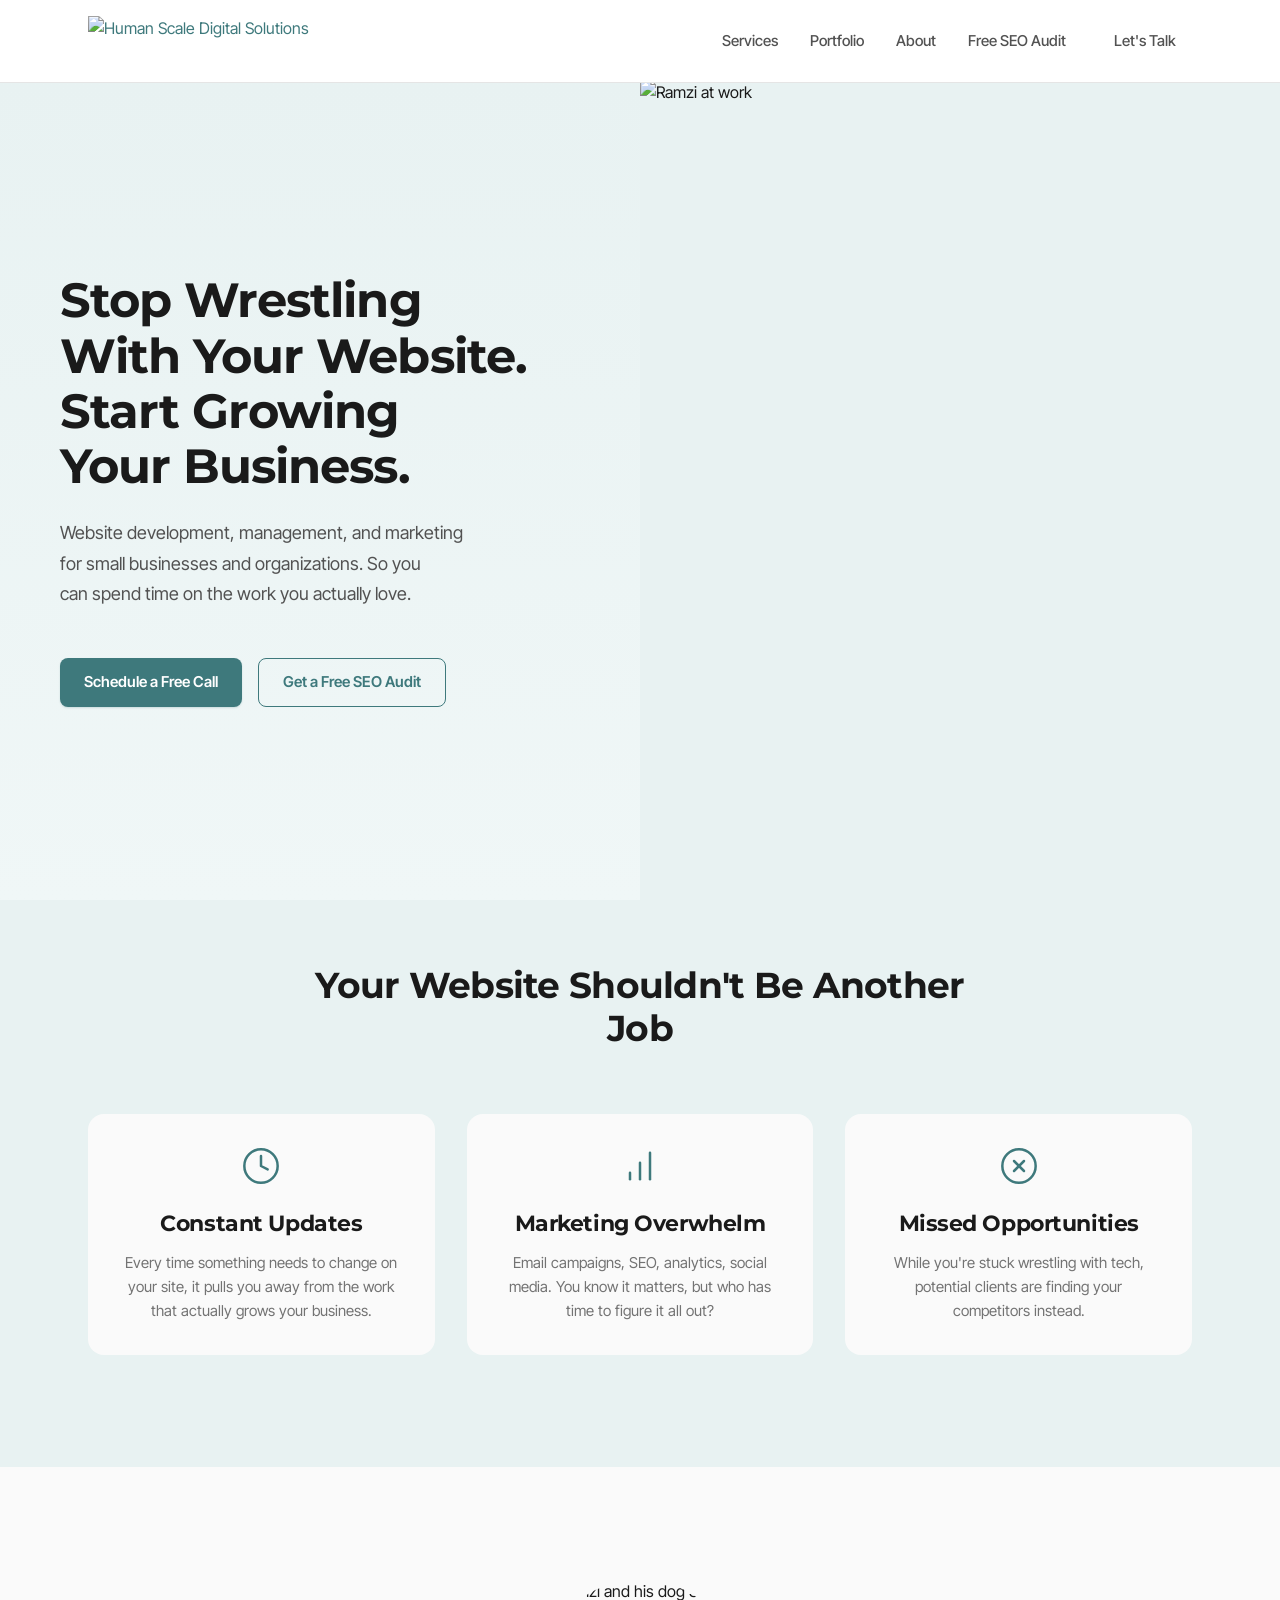
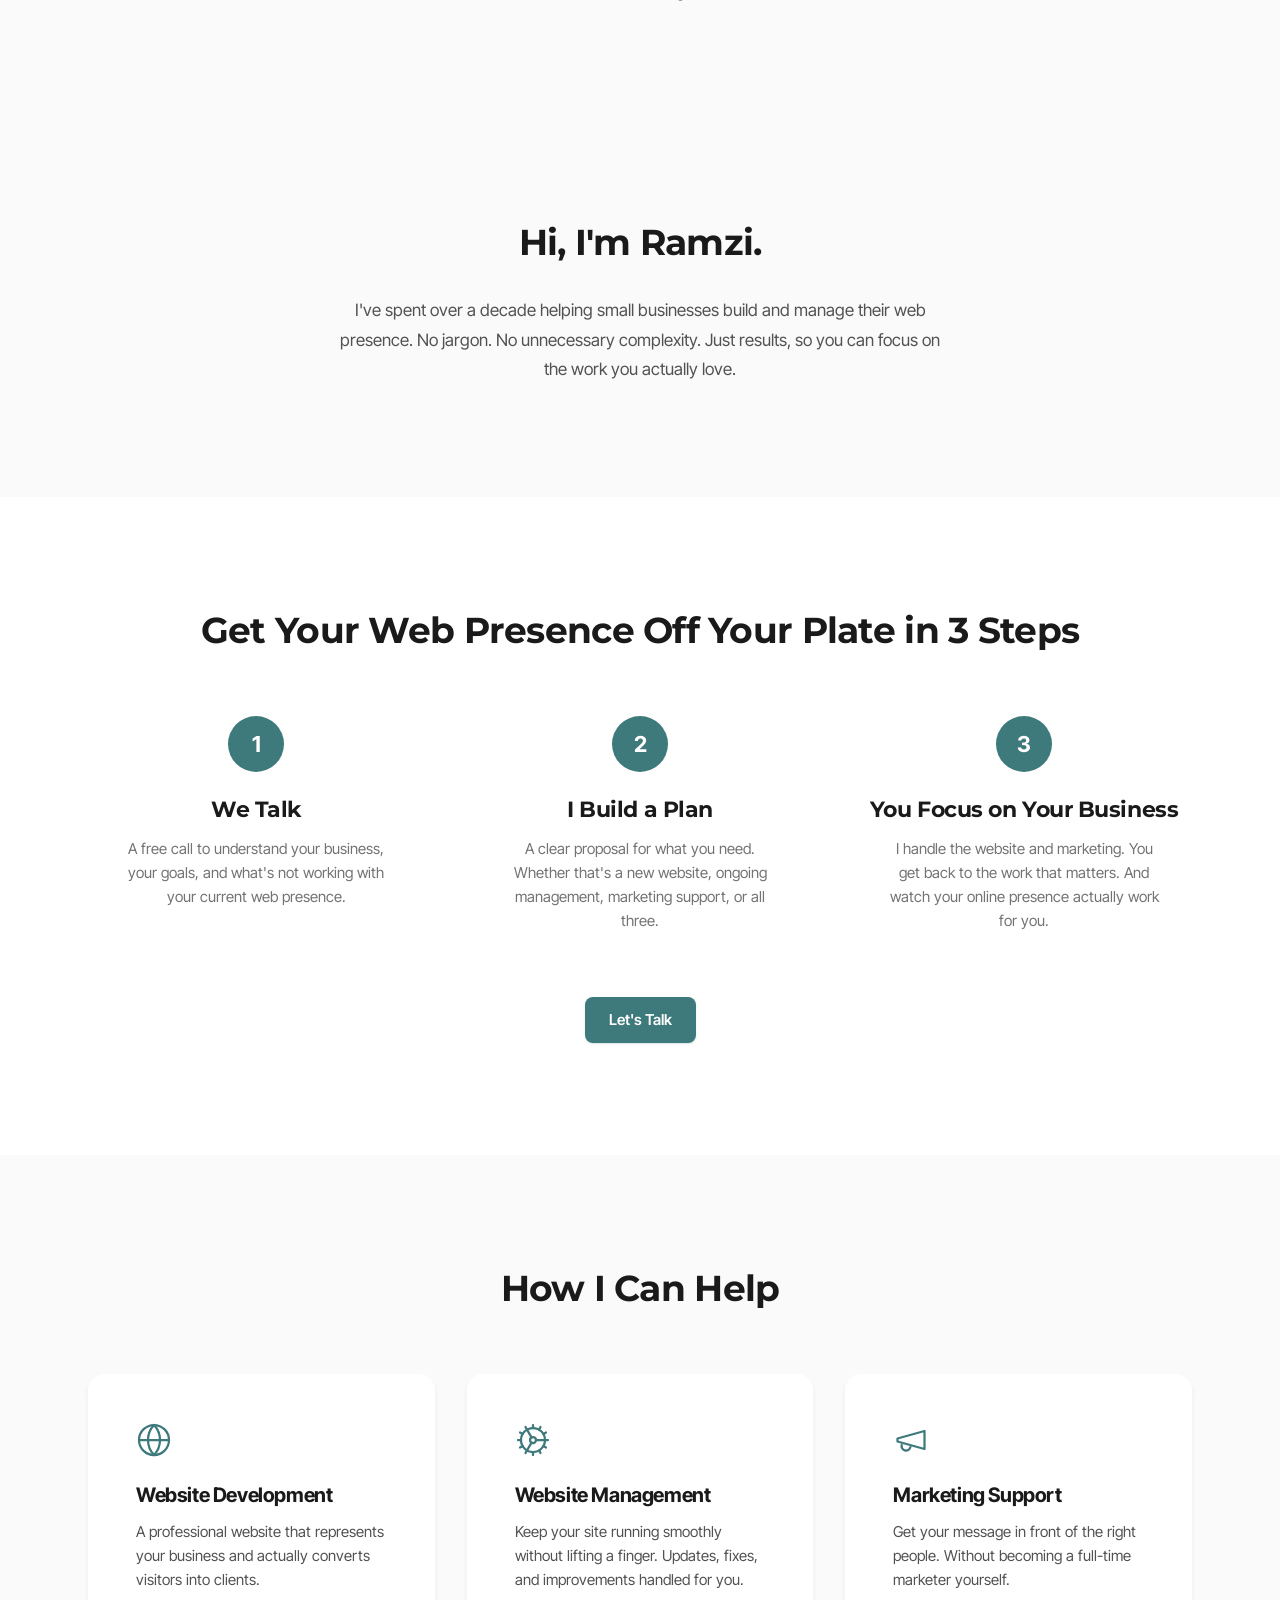
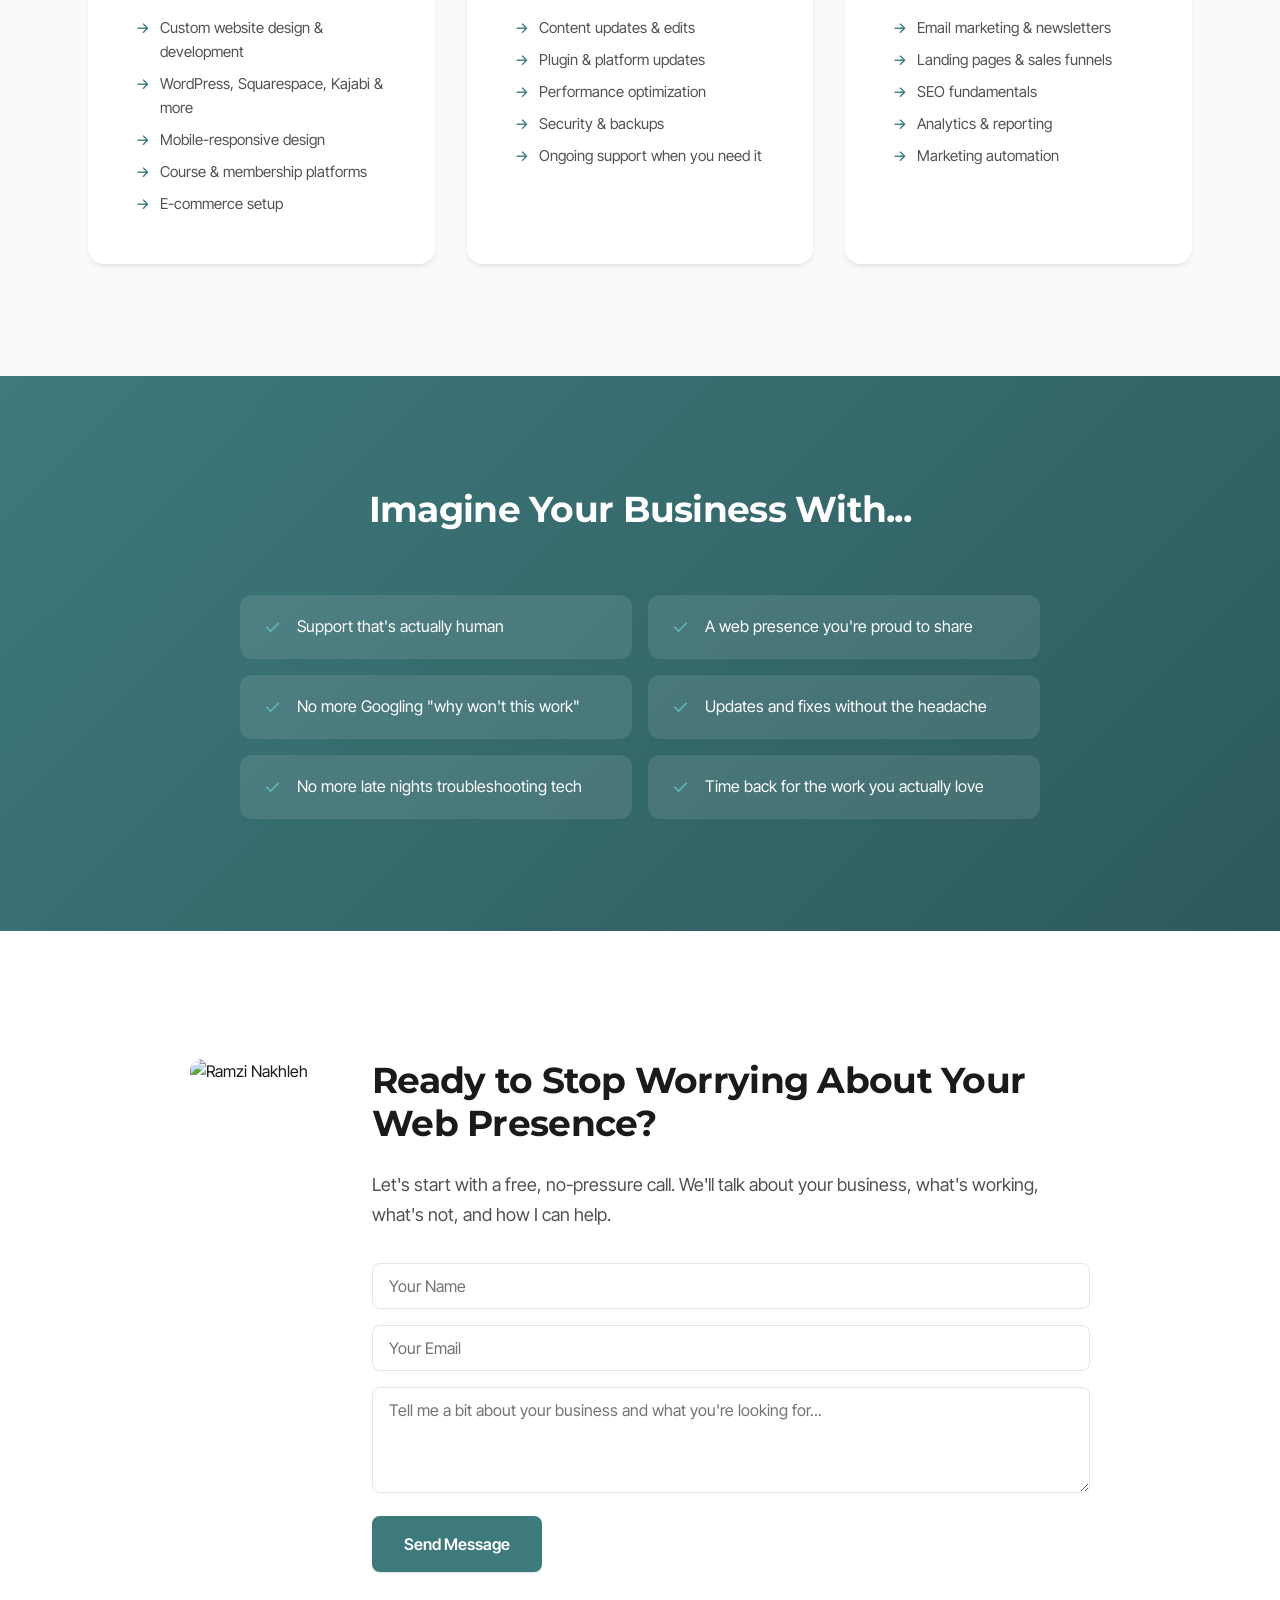
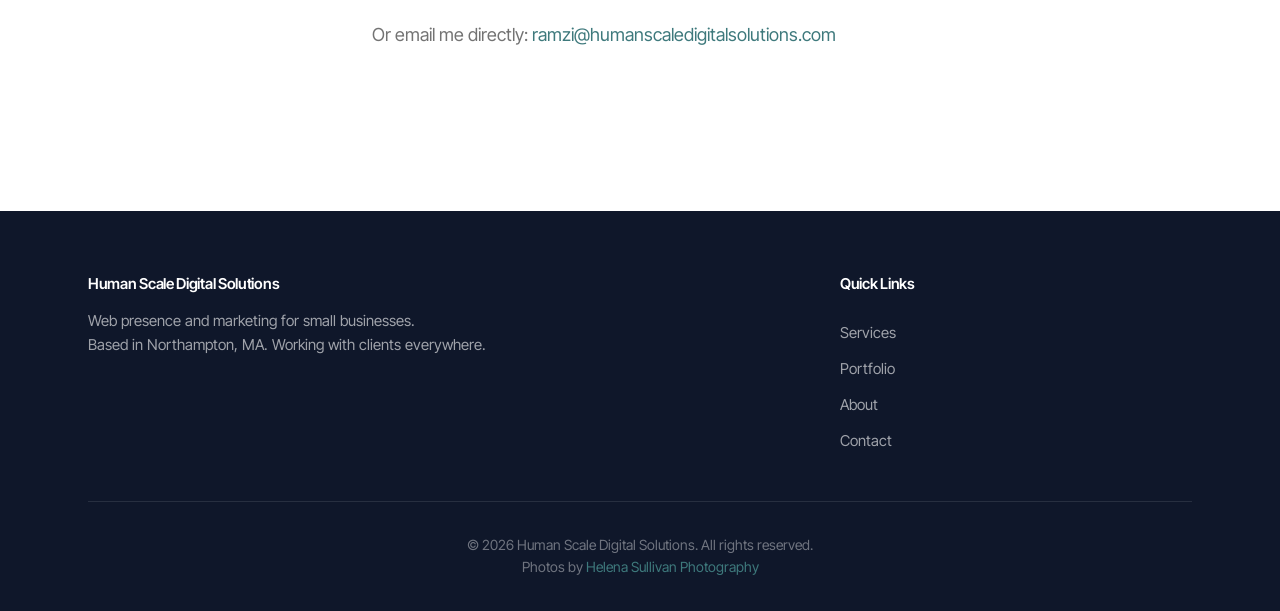
==== commit 3a439128: "Add portfolio screenshots and make portfolio page live - Replace SVG placeholders with real site scr" ====
--- a/index.html
+++ b/index.html
@@ -183,9 +183,10 @@
   <!-- Navigation -->
   <nav class="nav">
     <div class="nav-container">
-      <a href="#" class="logo"><img src="logo.png" alt="Human Scale Digital Solutions" class="logo-img"></a>
+      <a href="/" class="logo"><img src="logo.png" alt="Human Scale Digital Solutions" class="logo-img"></a>
       <div class="nav-links">
         <a href="#services">Services</a>
+        <a href="/portfolio">Portfolio</a>
         <a href="#about">About</a>
         <a href="/seo-audit/">Free SEO Audit</a>
         <a href="#contact" class="btn btn-nav">Let's Talk</a>
@@ -255,7 +256,10 @@
     <div class="container">
       <div class="guide-layout">
         <div class="guide-photo">
-          <img src="https://images.squarespace-cdn.com/content/v1/65c40b8eee83f035b4331966/12e99288-6b5b-4789-ae00-49ed91c9b27f/Ramzi+Sophie+casual.jpg?format=750w" alt="Ramzi helping a client" />
+          <picture>
+            <source srcset="about-photo.webp" type="image/webp">
+            <img src="about-photo.jpg" alt="Ramzi and his dog Sophie" loading="lazy" width="750" height="500" />
+          </picture>
         </div>
         <div class="guide-text">
           <h2>Hi, I'm Ramzi.</h2>
@@ -382,7 +386,10 @@
     <div class="container">
       <div class="cta-layout">
         <div class="cta-image">
-          <img src="https://images.squarespace-cdn.com/content/v1/65c40b8eee83f035b4331966/b73c650e-64b1-4037-b30b-f5fbb7288cda/Ramzi+Headshot+1.jpg?format=750w" alt="Ramzi" />
+          <picture>
+            <source srcset="headshot.webp" type="image/webp">
+            <img src="headshot.jpg" alt="Ramzi Nakhleh" loading="lazy" width="750" height="1125" />
+          </picture>
         </div>
         <div class="cta-content">
           <h2>Ready to Stop Worrying About Your Web Presence?</h2>
@@ -390,13 +397,16 @@
           
           <form action="https://formspree.io/f/mojnrgyl" method="POST" class="contact-form">
             <div class="form-group">
-              <input type="text" name="name" placeholder="Your Name" required>
+              <label for="name" class="sr-only">Your Name</label>
+              <input type="text" id="name" name="name" placeholder="Your Name" required>
             </div>
             <div class="form-group">
-              <input type="email" name="email" placeholder="Your Email" required>
+              <label for="email" class="sr-only">Your Email</label>
+              <input type="email" id="email" name="email" placeholder="Your Email" required>
             </div>
             <div class="form-group">
-              <textarea name="message" placeholder="Tell me a bit about your business and what you're looking for..." rows="4" required></textarea>
+              <label for="message" class="sr-only">Your Message</label>
+              <textarea id="message" name="message" placeholder="Tell me a bit about your business and what you're looking for..." rows="4" required></textarea>
             </div>
             <button type="submit" class="btn btn-primary btn-large">Send Message</button>
           </form>
@@ -418,6 +428,7 @@
         <div class="footer-links">
           <h4>Quick Links</h4>
           <a href="#services">Services</a>
+          <a href="/portfolio">Portfolio</a>
           <a href="#about">About</a>
           <a href="#contact">Contact</a>
         </div>
--- a/styles.css
+++ b/styles.css
@@ -52,6 +52,18 @@
 .mobile-break { display: inline; }
 @media (min-width: 768px) { .mobile-break { display: none; } }
 
+.sr-only {
+  position: absolute;
+  width: 1px;
+  height: 1px;
+  padding: 0;
+  margin: -1px;
+  overflow: hidden;
+  clip: rect(0, 0, 0, 0);
+  white-space: nowrap;
+  border: 0;
+}
+
 /* ===== Reset & Base ===== */
 *, *::before, *::after {
   box-sizing: border-box;
@@ -1068,15 +1080,6 @@
   transform: scale(1.03);
 }
 
-.portfolio-placeholder {
-  width: 100%;
-  height: 100%;
-  display: flex;
-  align-items: center;
-  justify-content: center;
-  background: linear-gradient(135deg, var(--color-primary-light) 0%, #d4eaeb 100%);
-  color: var(--color-primary);
-}
 
 .portfolio-content {
   padding: var(--space-5) var(--space-6) var(--space-6);
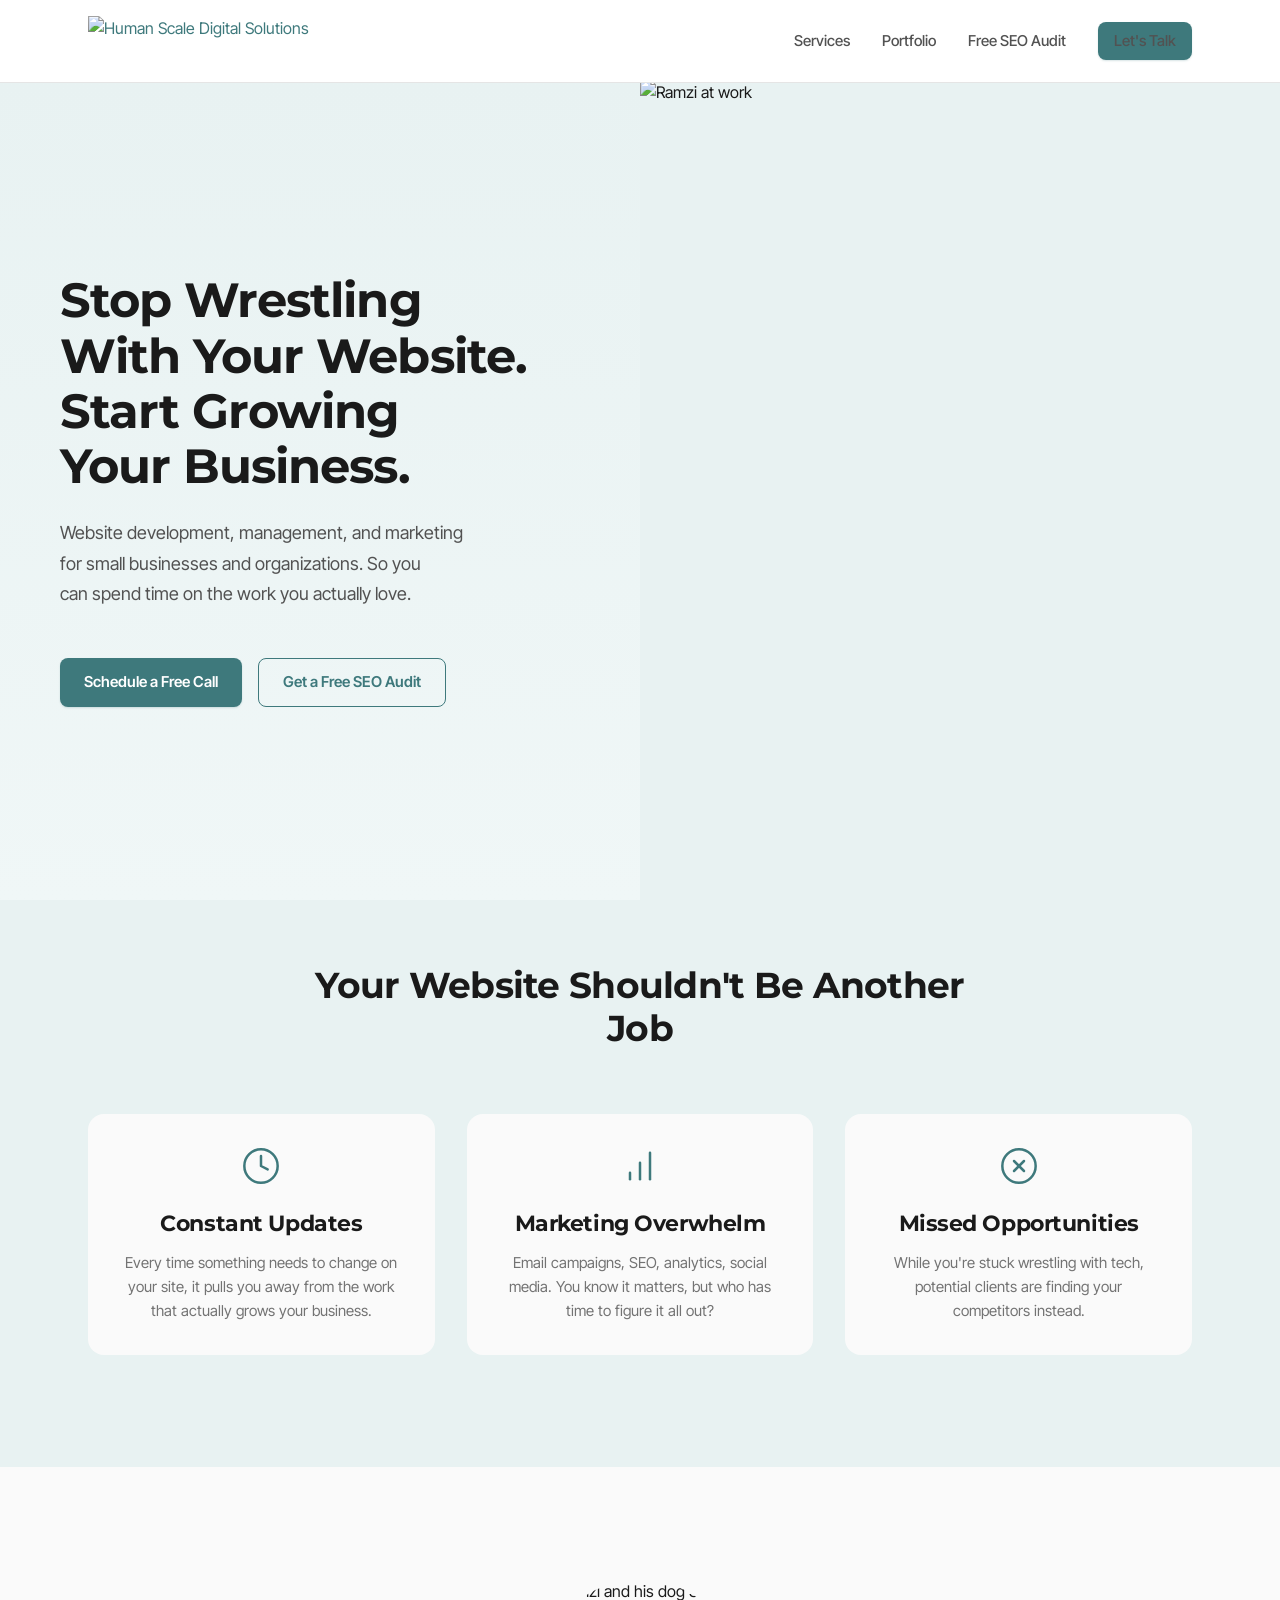
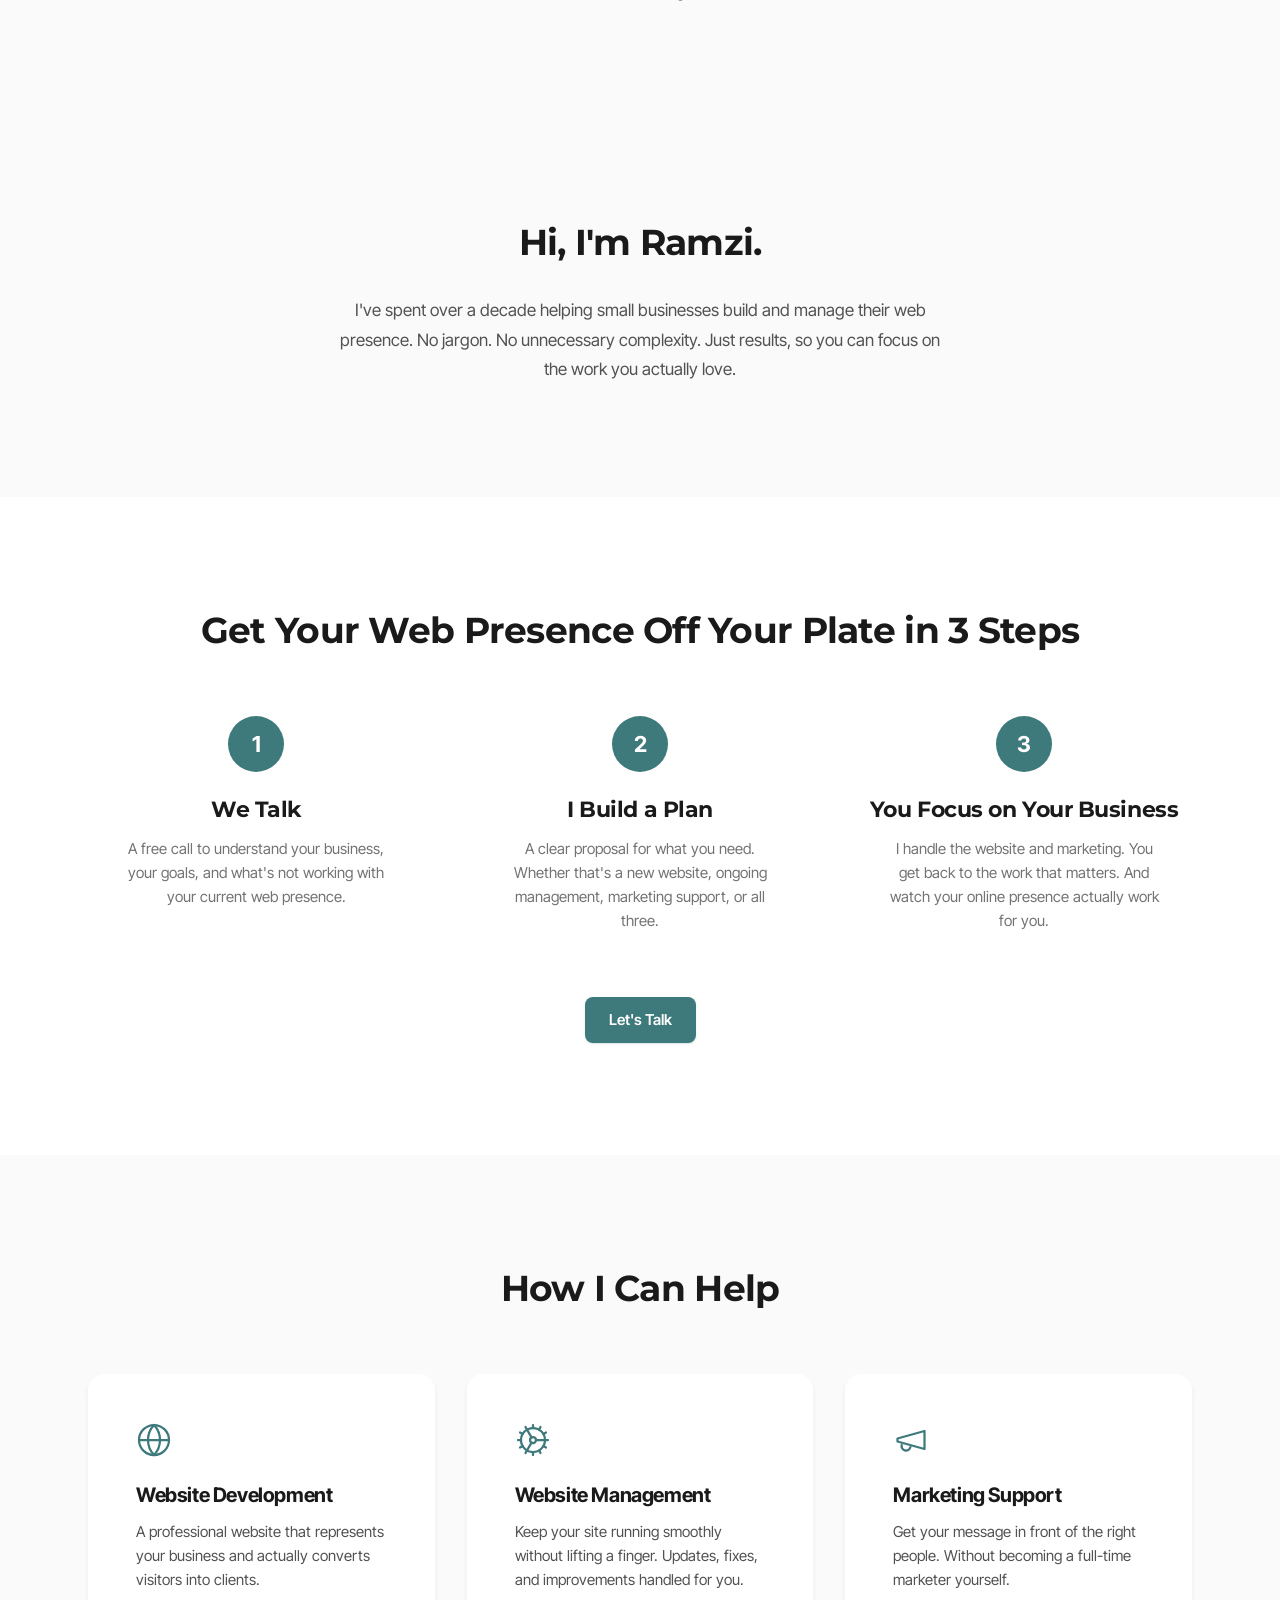
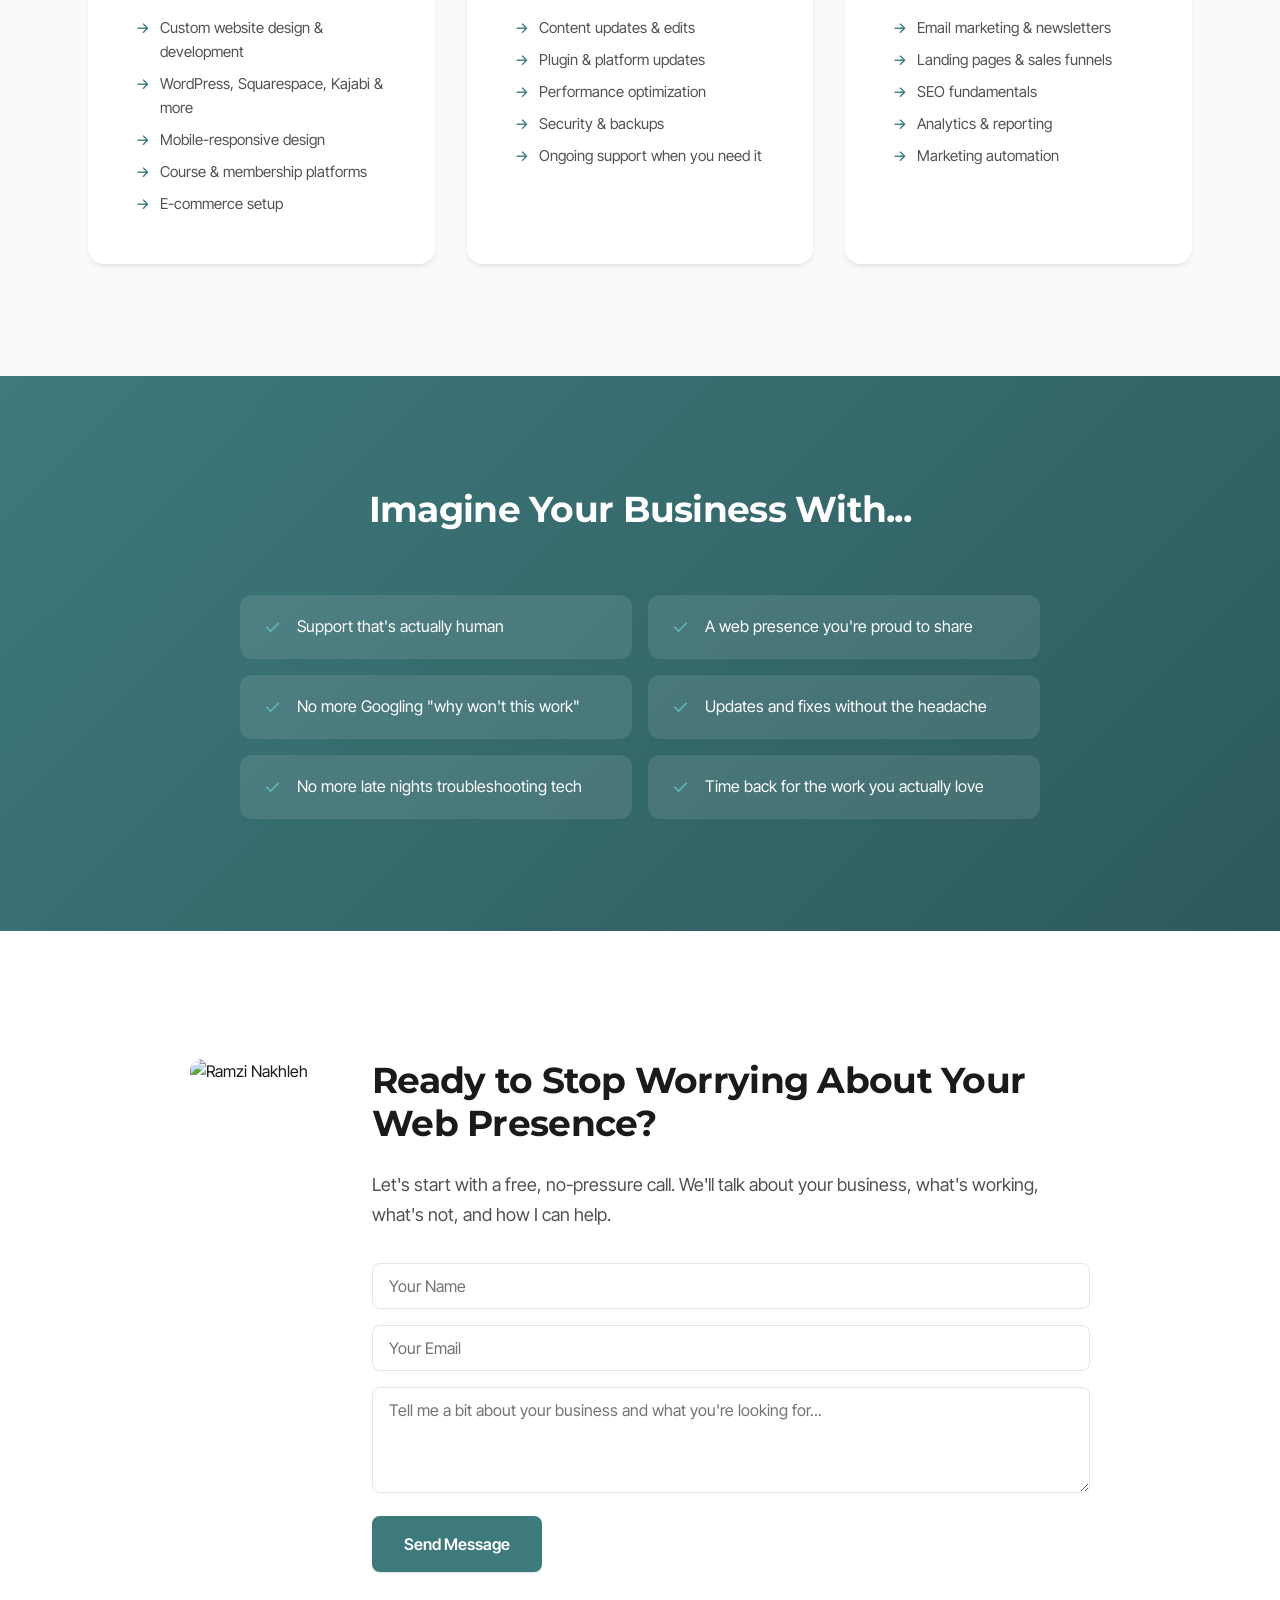
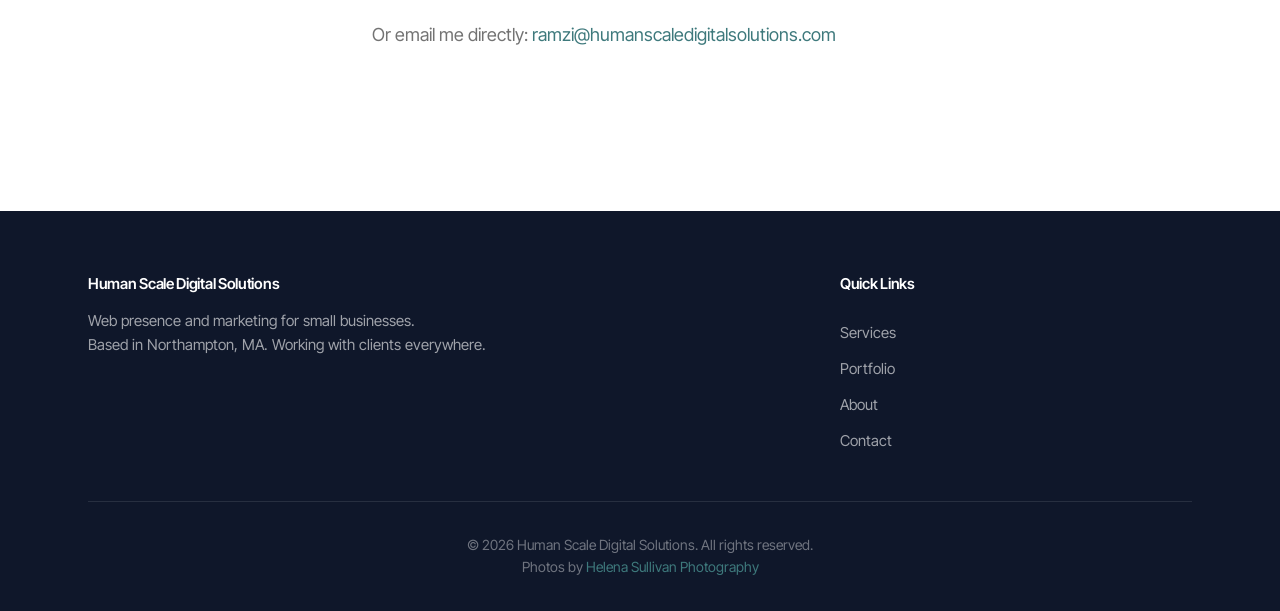
==== commit d8f5bcf4: "Restyle SEO audit to match site, remove About from nav, button for Let's Talk - Update SEO audit col" ====
--- a/index.html
+++ b/index.html
@@ -187,9 +187,8 @@
       <div class="nav-links">
         <a href="#services">Services</a>
         <a href="/portfolio">Portfolio</a>
-        <a href="#about">About</a>
         <a href="/seo-audit/">Free SEO Audit</a>
-        <a href="#contact" class="btn btn-nav">Let's Talk</a>
+        <a href="#contact" class="btn btn-primary btn-nav">Let's Talk</a>
       </div>
       <button class="mobile-menu-btn" aria-label="Menu">
         <span></span>
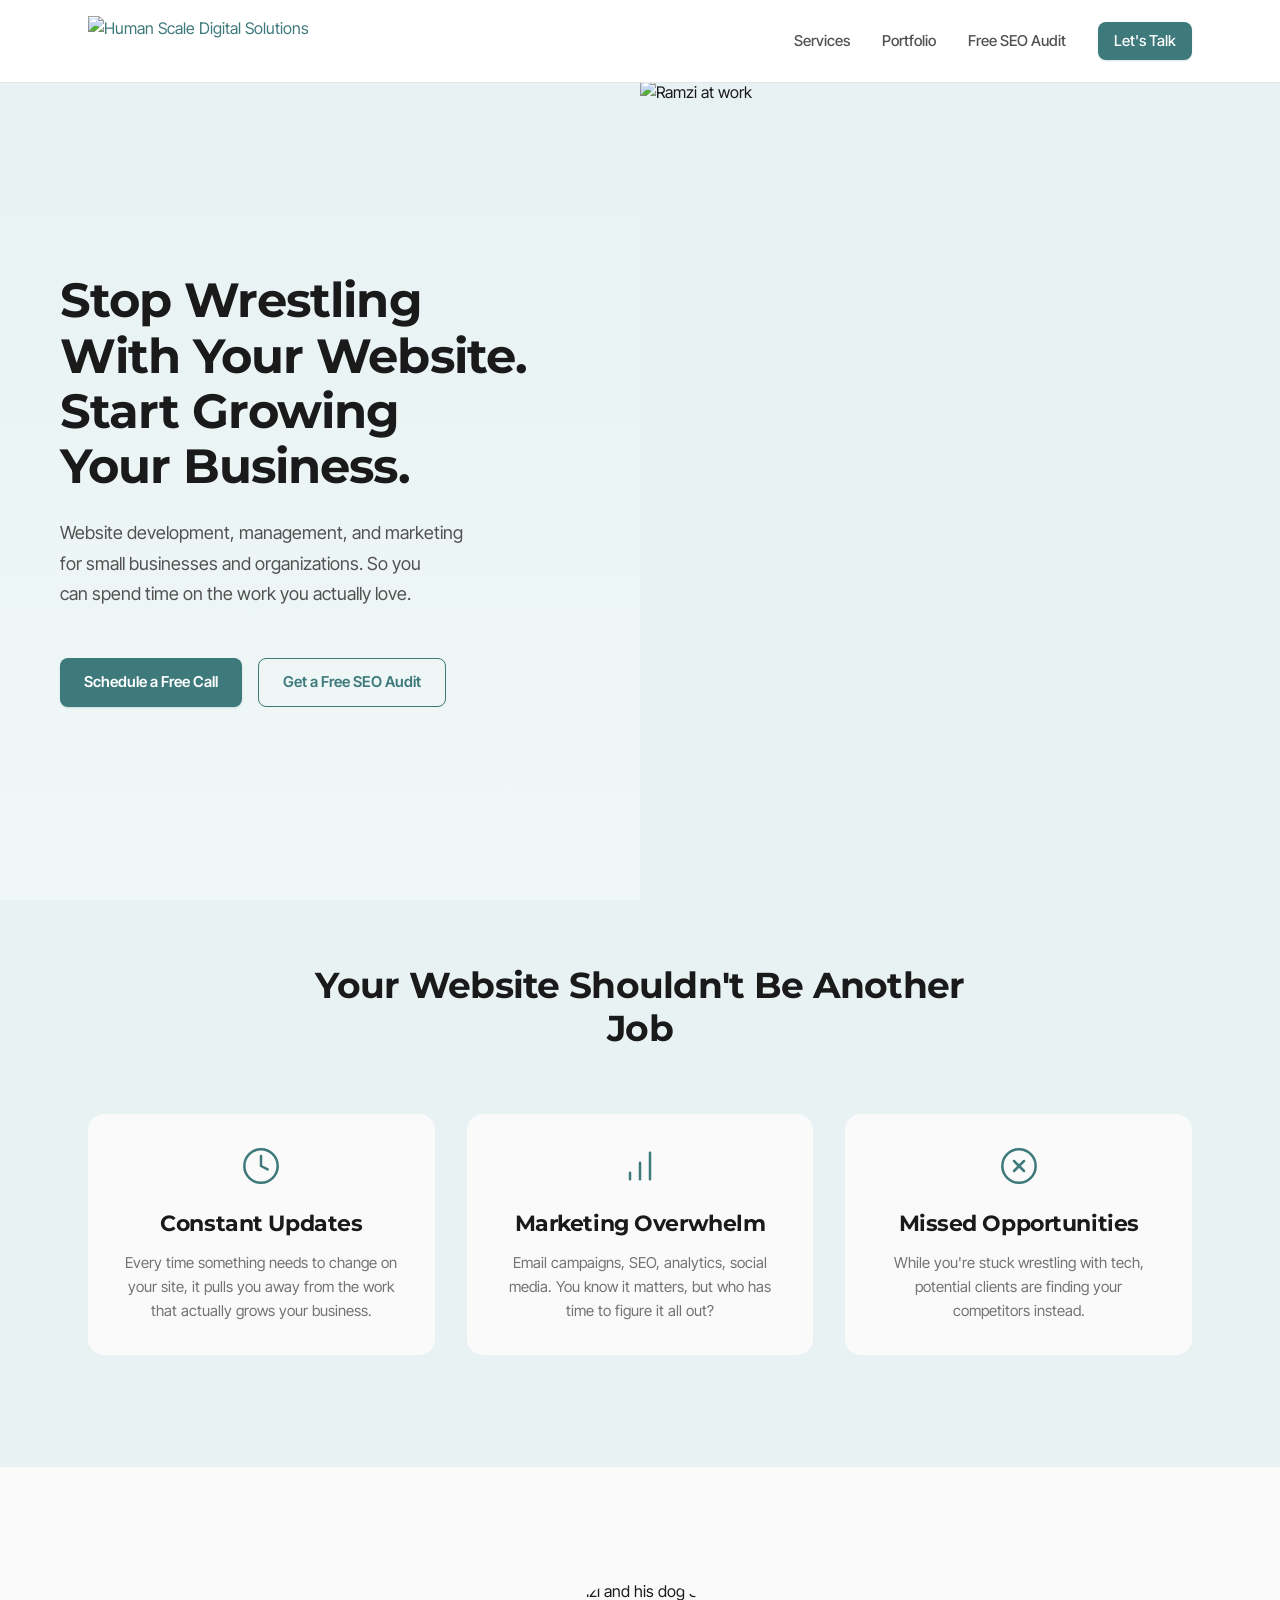
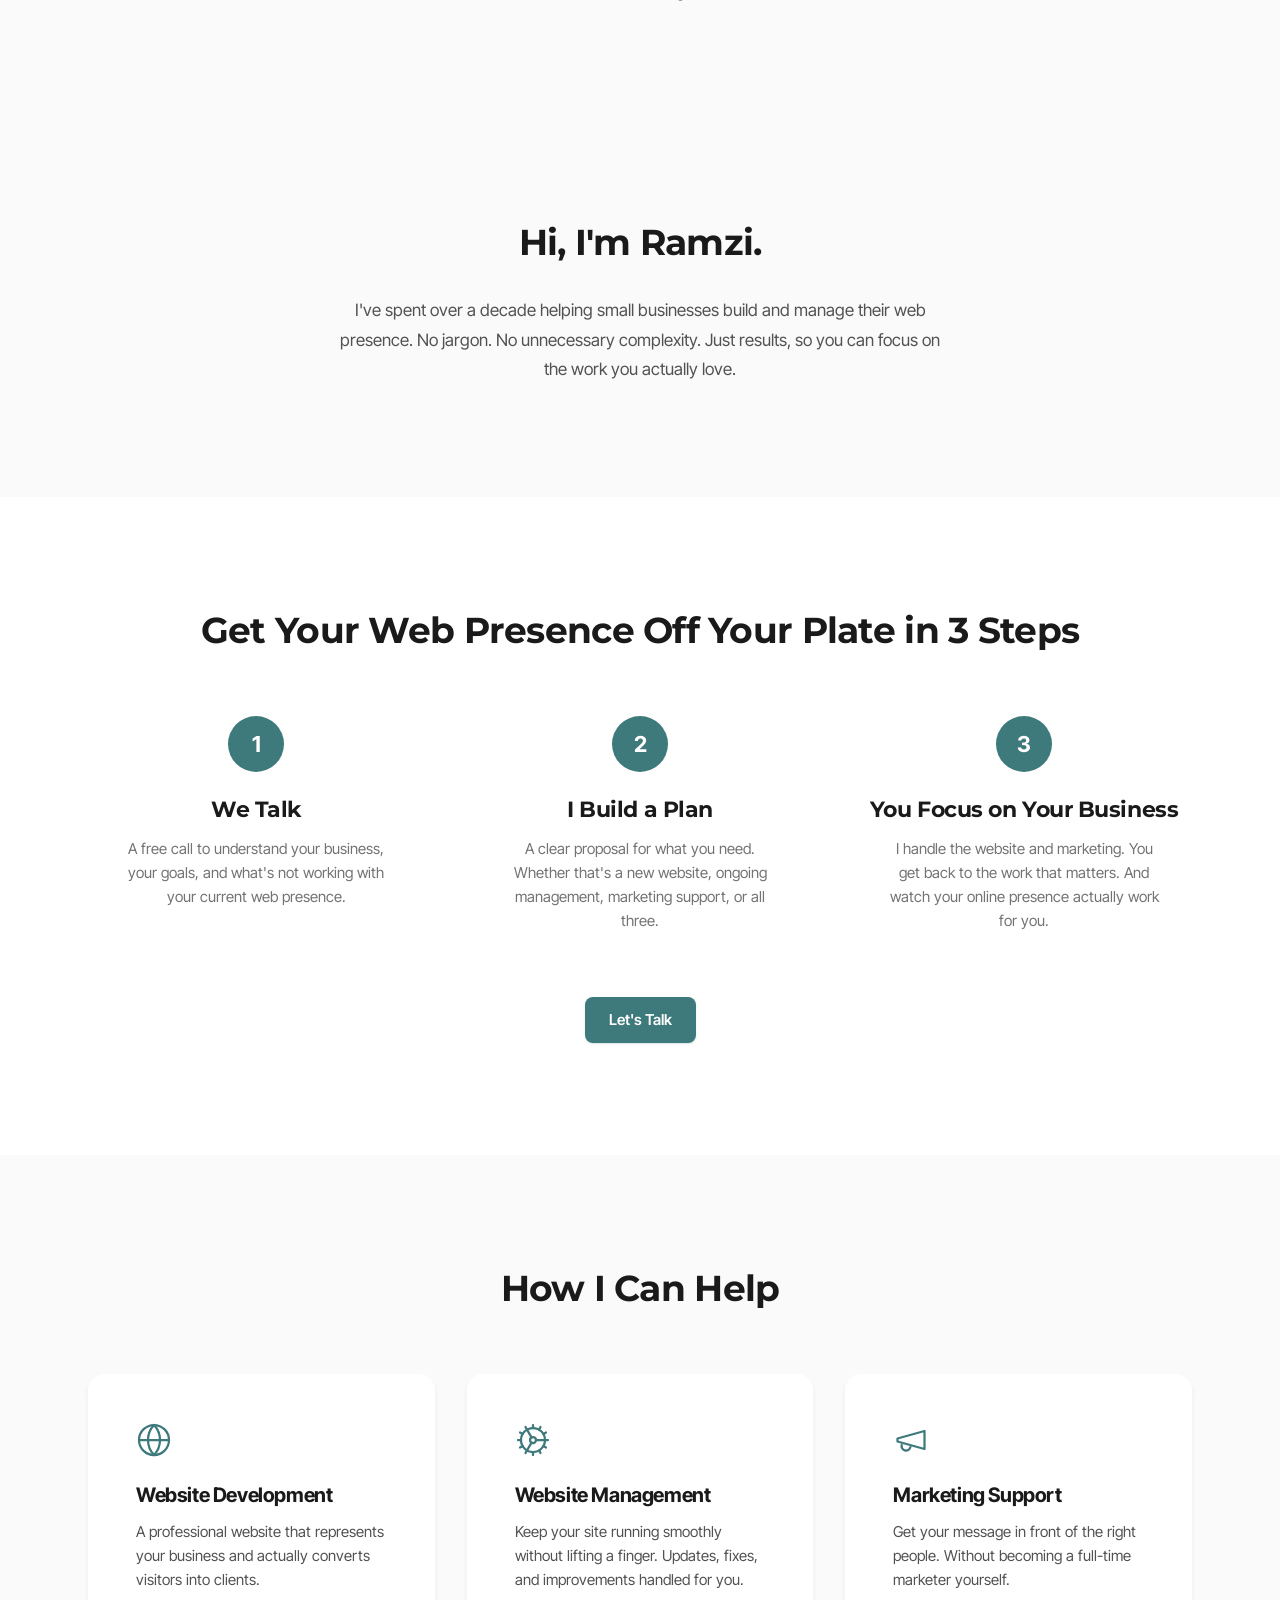
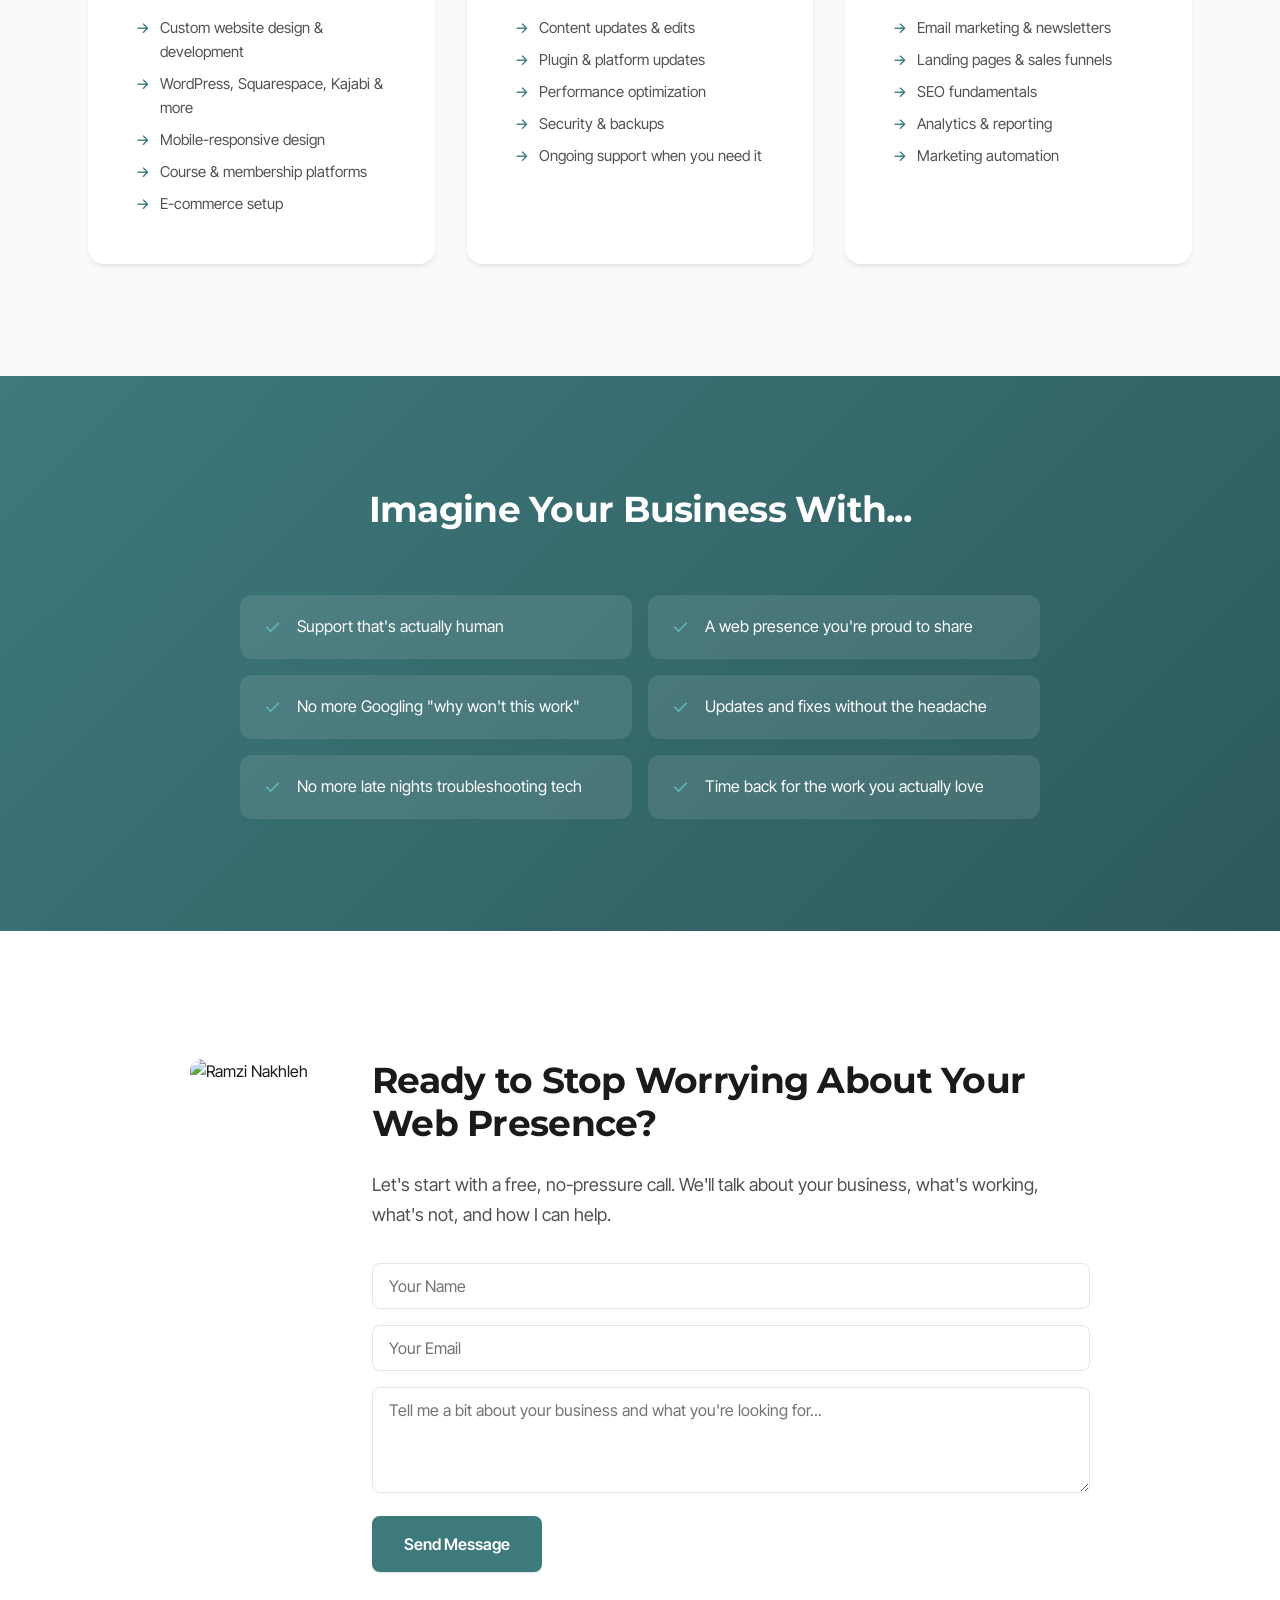
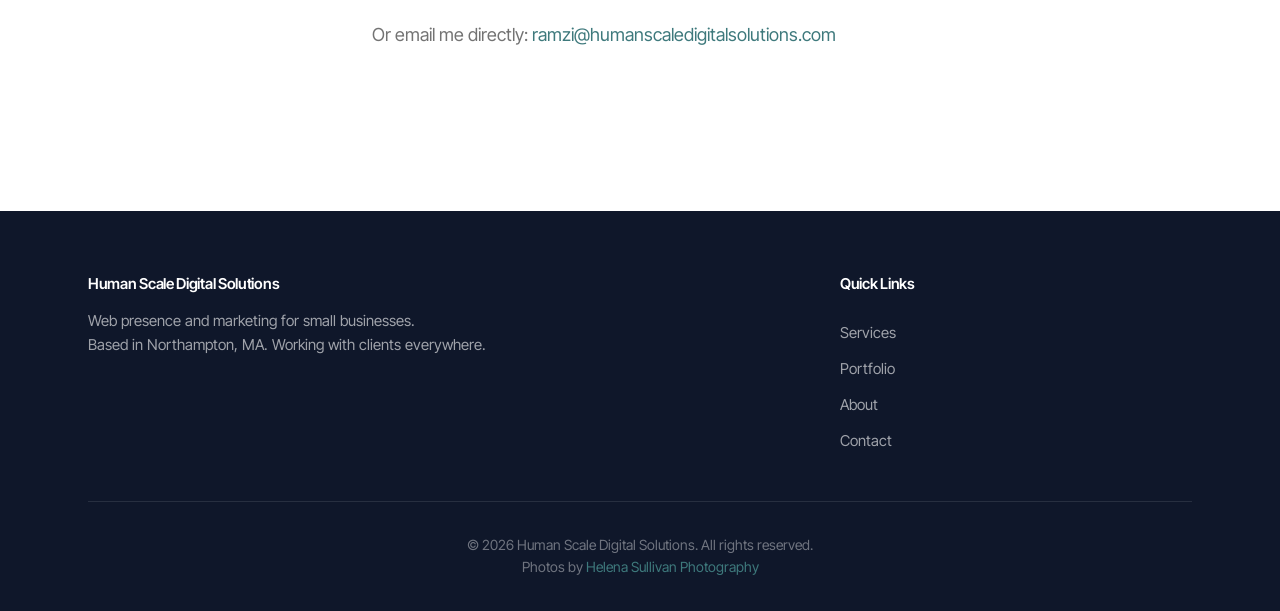
==== commit e1f8718f: "Mobile line breaks in CTA section heading and subtext Co-Authored-By: Claude Opus 4.6 <noreply@anthr" ====
--- a/index.html
+++ b/index.html
@@ -391,8 +391,8 @@
           </picture>
         </div>
         <div class="cta-content">
-          <h2>Ready to Stop Worrying About Your Web Presence?</h2>
-          <p>Let's start with a free, no-pressure call. We'll talk about your business, what's working, what's not, and how I can help.</p>
+          <h2>Ready to Stop Worrying About Your <br class="mobile-break">Web Presence?</h2>
+          <p>Let's start with a free, no-pressure call. We'll talk about your business, what's working, <br class="mobile-break">what's not, and how I can help.</p>
           
           <form action="https://formspree.io/f/mojnrgyl" method="POST" class="contact-form">
             <div class="form-group">
--- a/styles.css
+++ b/styles.css
@@ -226,6 +226,14 @@
   font-size: 0.875rem;
 }
 
+.nav-links .btn-primary {
+  color: white;
+}
+
+.nav-links .btn-primary:hover {
+  color: white;
+}
+
 /* ===== Navigation ===== */
 .nav {
   position: fixed;
@@ -1016,13 +1024,16 @@
 
 .portfolio-hero {
   background: linear-gradient(180deg, var(--color-primary-light) 0%, var(--color-bg) 100%);
-  padding: calc(80px + var(--space-10)) var(--space-5) var(--space-8);
-  text-align: center;
+  padding: calc(80px + var(--space-8)) var(--space-5) var(--space-8);
+  text-align: center;
+  display: flex;
+  align-items: center;
+  justify-content: center;
 }
 
 @media (min-width: 768px) {
   .portfolio-hero {
-    padding: calc(80px + var(--space-12)) var(--space-8) var(--space-10);
+    padding: calc(80px + var(--space-10)) var(--space-8) var(--space-10);
   }
 }
 
@@ -1035,6 +1046,16 @@
   max-width: 520px;
   margin: 0 auto;
   text-wrap: balance;
+}
+
+section.portfolio {
+  padding-top: var(--space-6);
+}
+
+@media (min-width: 768px) {
+  section.portfolio {
+    padding-top: var(--space-8);
+  }
 }
 
 .portfolio-grid {
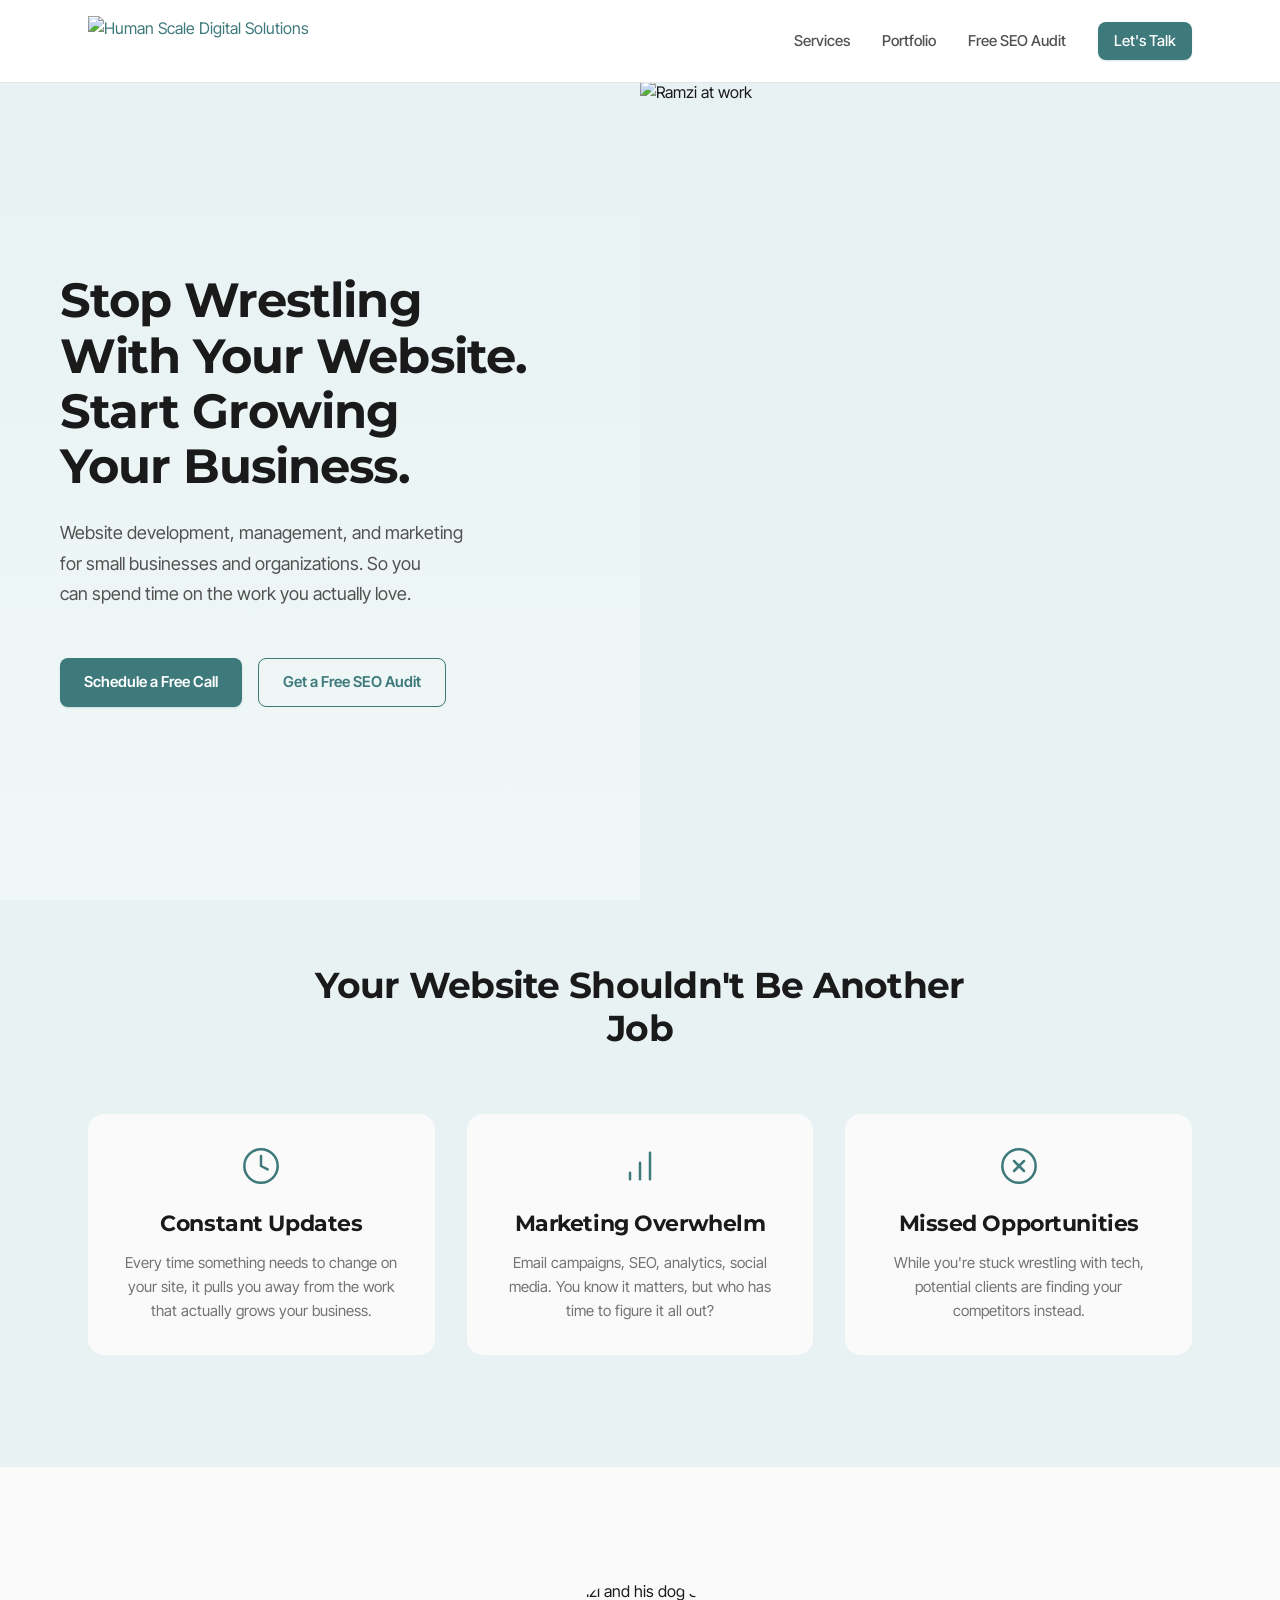
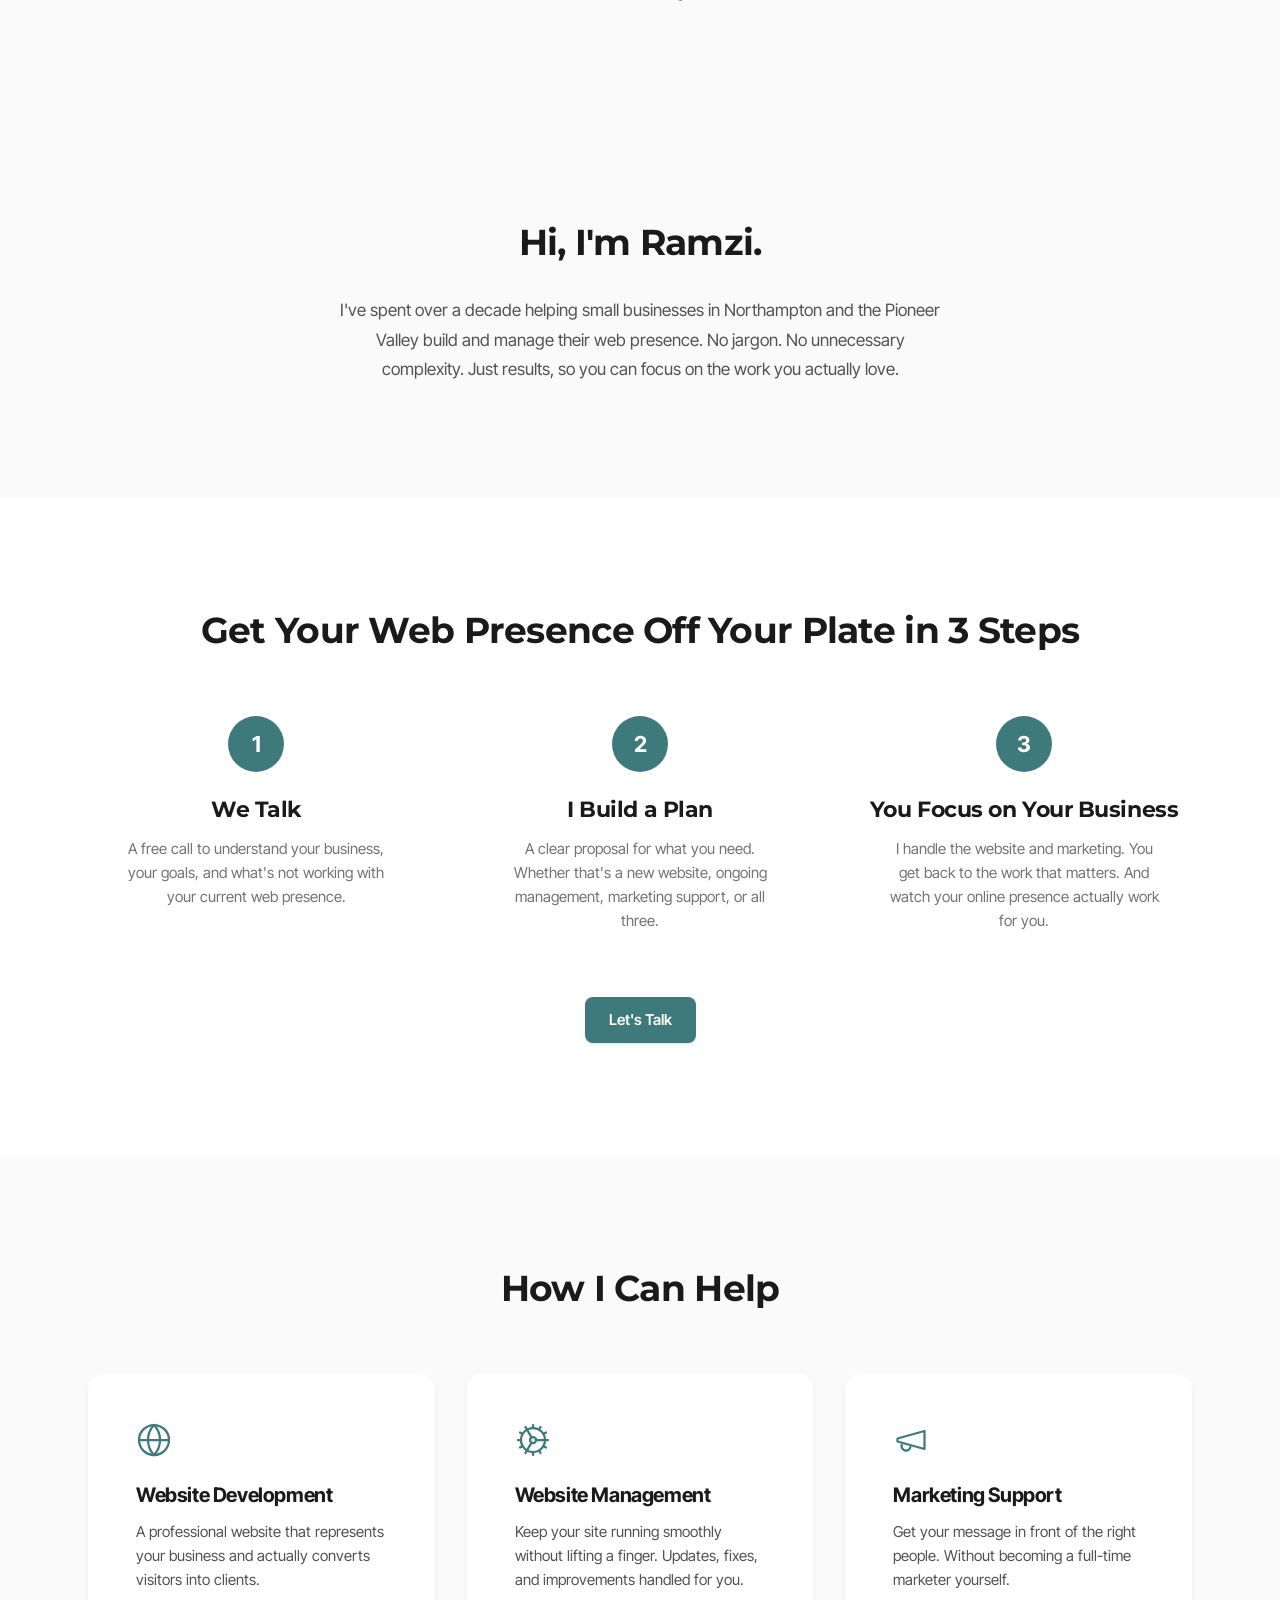
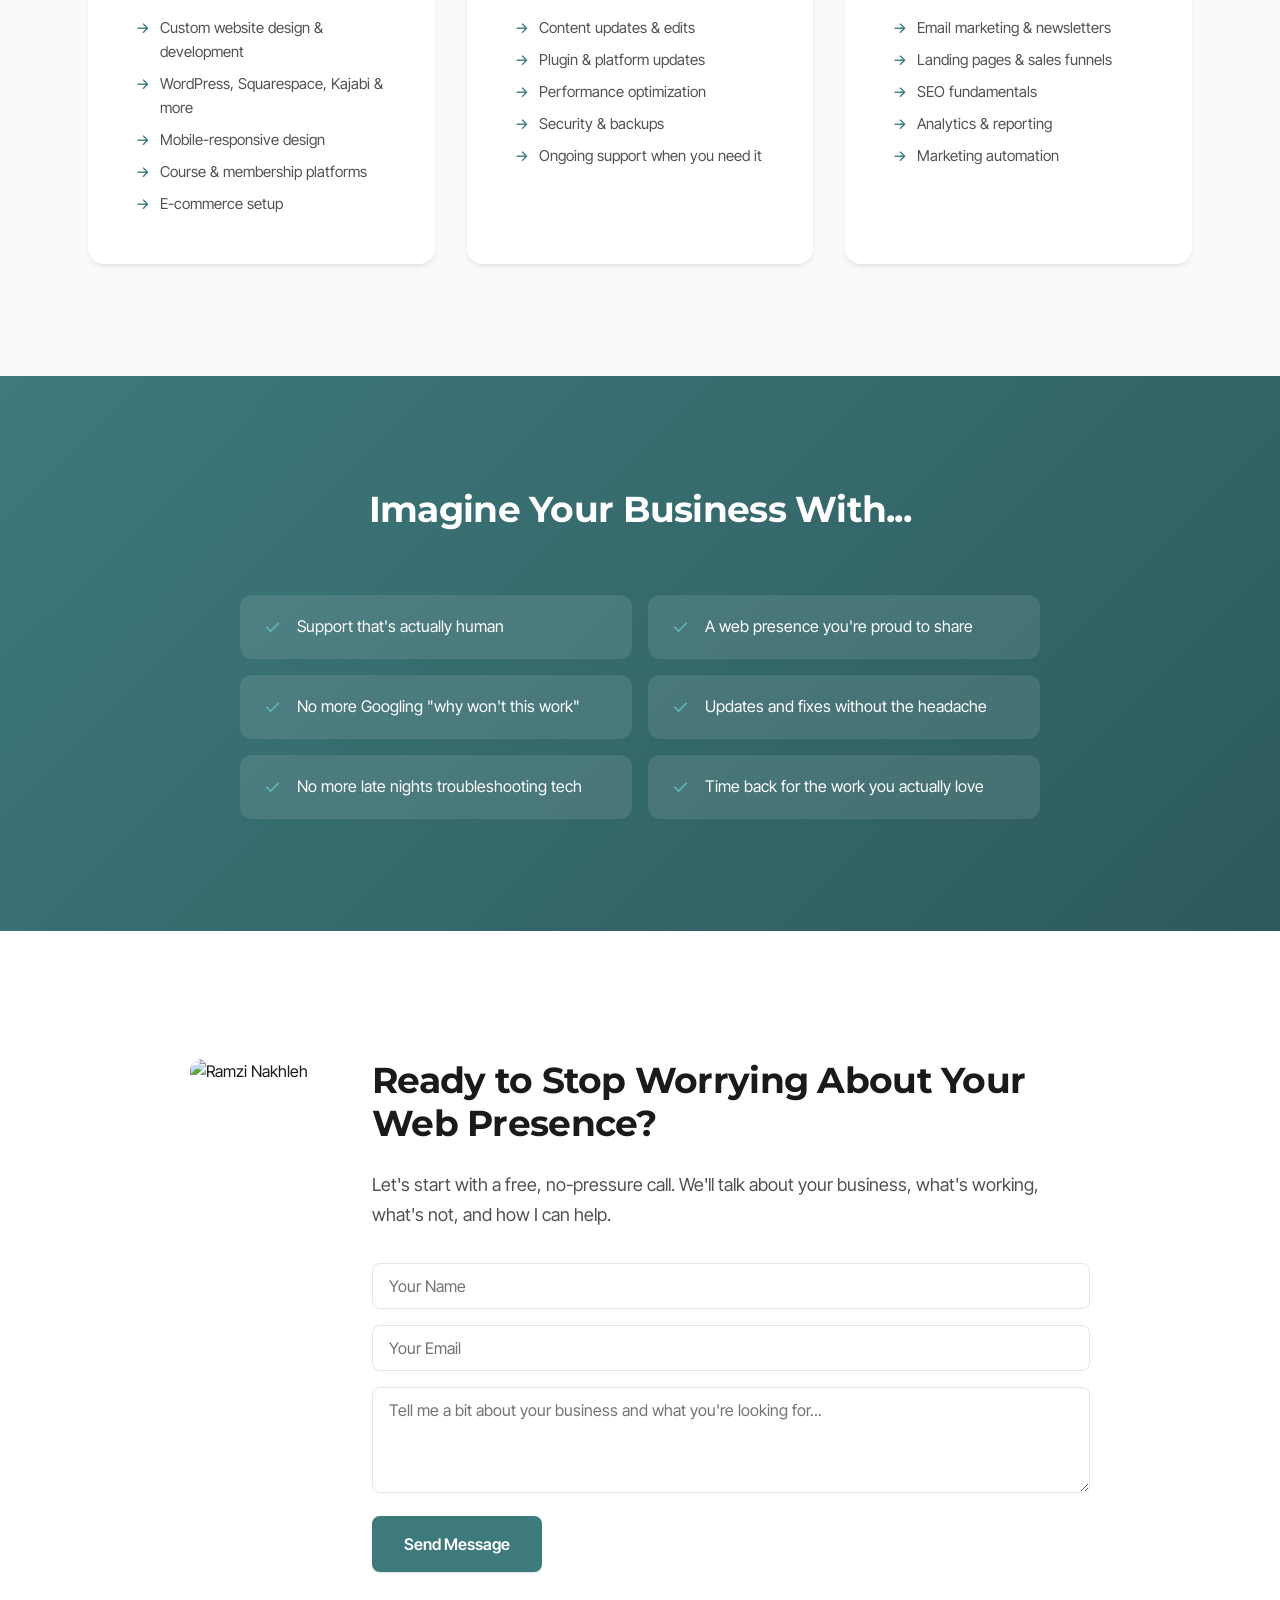
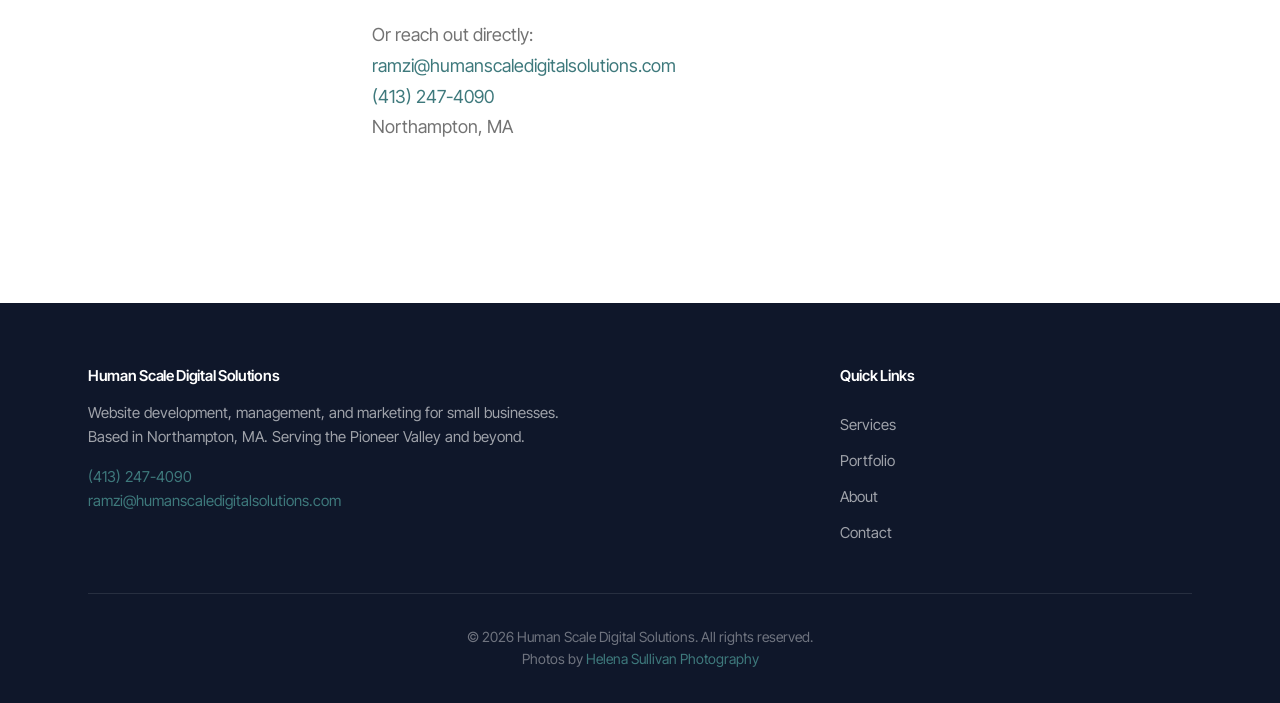
==== commit 4233d949: "Add visible NAP info and local keywords for SEO - Add phone number and location to CTA section conta" ====
--- a/index.html
+++ b/index.html
@@ -262,7 +262,7 @@
         </div>
         <div class="guide-text">
           <h2>Hi, I'm Ramzi.</h2>
-          <p>I've spent over a decade helping small businesses build and manage their web presence. No jargon. No unnecessary complexity. Just results, so you can focus on the work you actually love.</p>
+          <p>I've spent over a decade helping small businesses in Northampton and the Pioneer Valley build and manage their web presence. No jargon. No unnecessary complexity. Just results, so you can focus on the work you actually love.</p>
         </div>
       </div>
     </div>
@@ -391,8 +391,8 @@
           </picture>
         </div>
         <div class="cta-content">
-          <h2>Ready to Stop Worrying About Your <br class="mobile-break">Web Presence?</h2>
-          <p>Let's start with a free, no-pressure call. We'll talk about your business, what's working, <br class="mobile-break">what's not, and how I can help.</p>
+          <h2>Ready to Stop <br class="mobile-break">Worrying About Your <br class="mobile-break">Web Presence?</h2>
+          <p>Let's start with a free, no-pressure call. <br class="mobile-break">We'll talk about your business, what's working, <br class="mobile-break">what's not, and how I can help.</p>
           
           <form action="https://formspree.io/f/mojnrgyl" method="POST" class="contact-form">
             <div class="form-group">
@@ -410,7 +410,11 @@
             <button type="submit" class="btn btn-primary btn-large">Send Message</button>
           </form>
           
-          <p class="cta-note">Or email me directly: <a href="mailto:ramzi@humanscaledigitalsolutions.com">ramzi@humanscaledigitalsolutions.com</a></p>
+          <p class="cta-note">Or reach out directly:<br>
+            <a href="mailto:ramzi@humanscaledigitalsolutions.com">ramzi@humanscaledigitalsolutions.com</a><br>
+            <a href="tel:+14132474090">(413) 247-4090</a><br>
+            Northampton, MA
+          </p>
         </div>
       </div>
     </div>
@@ -422,7 +426,9 @@
       <div class="footer-content">
         <div class="footer-brand">
           <h4>Human Scale Digital Solutions</h4>
-          <p>Web presence and marketing for small businesses.<br>Based in Northampton, MA. Working with clients everywhere.</p>
+          <p>Website development, management, and marketing for small businesses.<br>Based in Northampton, MA. Serving the Pioneer Valley and beyond.</p>
+          <p><a href="tel:+14132474090">(413) 247-4090</a><br>
+          <a href="mailto:ramzi@humanscaledigitalsolutions.com">ramzi@humanscaledigitalsolutions.com</a></p>
         </div>
         <div class="footer-links">
           <h4>Quick Links</h4>
